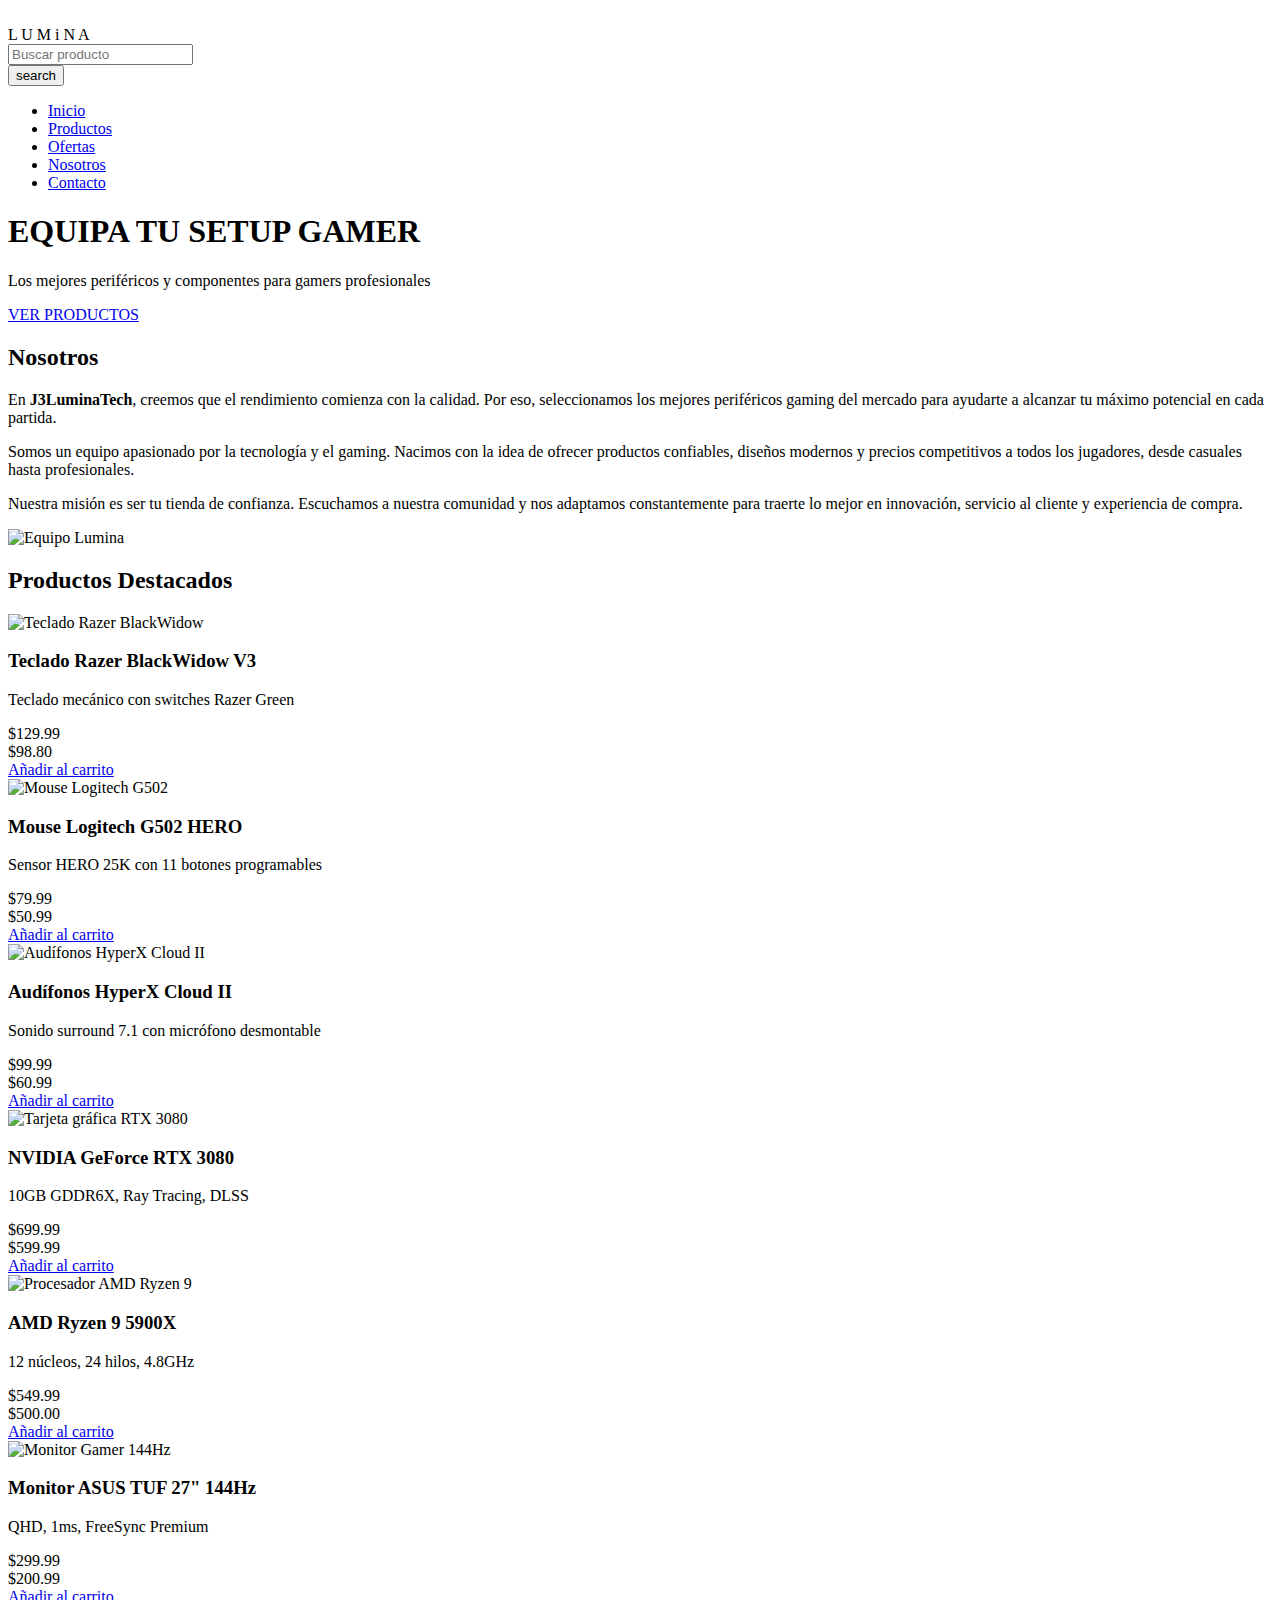
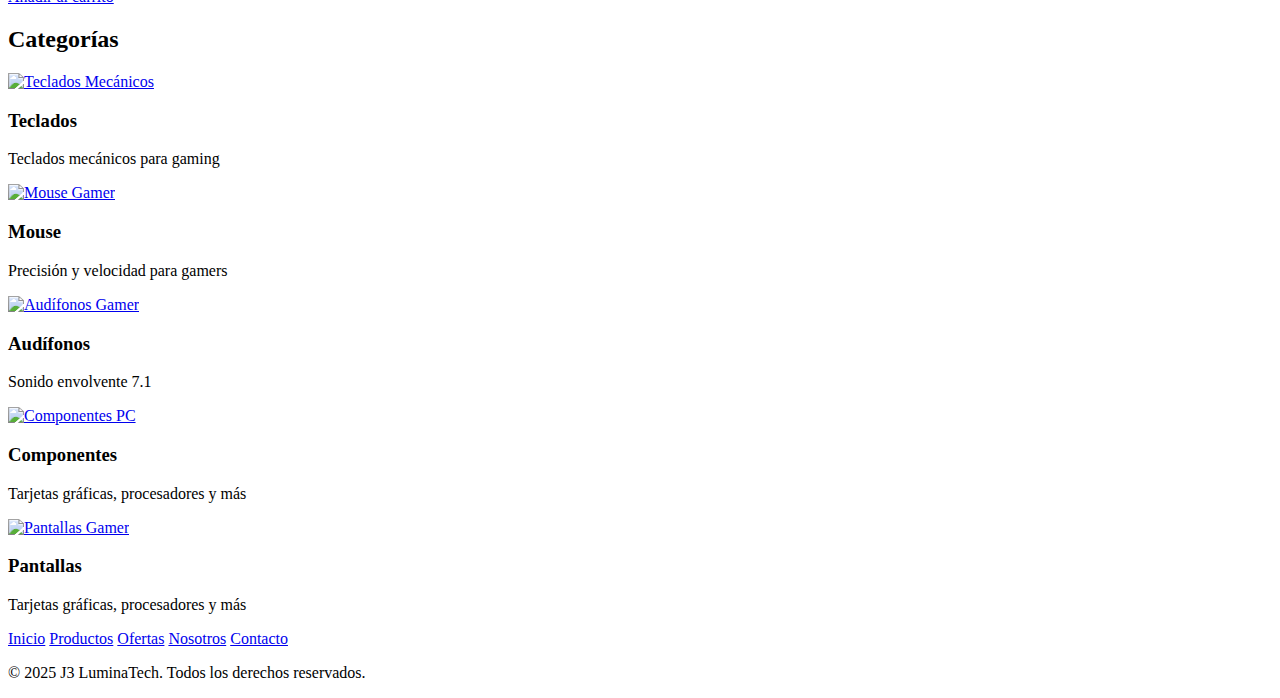
==== index.html @ 2015595e "Add files via upload" ====
<!DOCTYPE html>
<html lang="es">
<head>
    <meta charset="UTF-8">
    <meta name="viewport" content="width=device-width, initial-scale=1.0">
    <link rel="stylesheet" href="/CSS/style.css">
    <link rel="shortcut icon" href="/img/LogoJ3.png" type="image/x-icon">
    <link href="https://fonts.googleapis.com/icon?family=Material+Icons" rel="stylesheet">
    <title>Lumina - Periféricos y Componentes Gaming</title>

</head>
<body>
    <header>
      <!-- Logo dado -->
        <img src="/img/J3DADO.png" alt="">
        <div class="lumina">L U M i N A</div>

        <!-- Inicio barra de busqueda -->
        <div class="barra-busqueda">
          <input type="text" placeholder="Buscar producto">
          <div class="acciones">
              <button><span class="material-icon">search</span></button>
          </div>
      </div>
      <!-- Fin barra de busqueda -->

      <!-- Inicio Lista enlaces -->
        <nav>
            <ul>
                <li><a href="#inicio">Inicio</a></li>
                <li><a href="#productos">Productos</a></li>
                <li><a href="#ofertas">Ofertas</a></li>
                <li><a href="#nosotros">Nosotros</a></li>
                <li><a href="#">Contacto</a></li>
            </ul>
        </nav>
    </header>
    <!-- Fin Lista enlaces -->

    <main>
        <!-- Incio seccion inicio -->
    <section class="inicio-productos" id="inicio">
        <h1>EQUIPA TU SETUP GAMER</h1>
        <p>Los mejores periféricos y componentes para gamers profesionales</p>
        <a href="#productos" class="btn">VER PRODUCTOS</a>
    </section>
    <!-- Fin seccion inicio -->
     <!-- Inicio nosotros -->
     <section class="nosotros-container" id="nosotros">
        <div class="nosotros-text">
            <span class="nosotros-h2"><h2>Nosotros</h2></span>
          <p>En <strong>J3LuminaTech</strong>, creemos que el rendimiento comienza con la calidad. Por eso, seleccionamos los mejores periféricos gaming del mercado para ayudarte a alcanzar tu máximo potencial en cada partida.</p>
          <p>Somos un equipo apasionado por la tecnología y el gaming. Nacimos con la idea de ofrecer productos confiables, diseños modernos y precios competitivos a todos los jugadores, desde casuales hasta profesionales.</p>
          <p>Nuestra misión es ser tu tienda de confianza. Escuchamos a nuestra comunidad y nos adaptamos constantemente para traerte lo mejor en innovación, servicio al cliente y experiencia de compra.</p>
        </div>
        <div class="nosotros-img">
          <img src="/img/nosotrosj3tech.png" alt="Equipo Lumina" />
        </div>
      </section>
      <!-- Fin nosotros -->
    <!-- Inicio sección ofertas -->
   <section class="ofertas" id="ofertas">
        <h2>Productos Destacados</h2>
        <div class="oferta-producto">
            <div class="product-card">
                <img src="/img/Teclado Razer BlackWidow V3.png" alt="Teclado Razer BlackWidow">
                <div class="product-info">
                    <h3>Teclado Razer BlackWidow V3</h3>
                    <p>Teclado mecánico con switches Razer Green</p>
                    <div class="price-antiguo">$129.99</div>
                    <div class="price-oferta">$98.80</div> 
                    <a href="#" class="btn">Añadir al carrito</a>
                </div>
            </div>
            
            <div class="product-card">
                <img src="/img/Mouse Logitech G502 HERO.png" alt="Mouse Logitech G502">
                <div class="product-info">
                    <h3>Mouse Logitech G502 HERO</h3>
                    <p>Sensor HERO 25K con 11 botones programables</p>
                    <div class="price-antiguo">$79.99</div>
                    <div class="price-oferta">$50.99</div>
                    <a href="#" class="btn">Añadir al carrito</a>
                </div>
            </div>
            
            <div class="product-card">
                <img src="/img/hyperxaudifonos.png" alt="Audífonos HyperX Cloud II">
                <div class="product-info">
                    <h3>Audífonos HyperX Cloud II</h3>
                    <p>Sonido surround 7.1 con micrófono desmontable</p>
                    <div class="price-antiguo">$99.99</div>
                    <div class="price-oferta">$60.99</div>
                    <a href="#" class="btn">Añadir al carrito</a>
                </div>
            </div>
            
            <div class="product-card">
                <img src="/img/NVIDIA GeForce RTX 3080.png" alt="Tarjeta gráfica RTX 3080">
                <div class="product-info">
                    <h3>NVIDIA GeForce RTX 3080</h3>
                    <p>10GB GDDR6X, Ray Tracing, DLSS</p>
                    <div class="price-antiguo">$699.99</div>
                    <div class="price-oferta">$599.99</div>
                    <a href="#" class="btn">Añadir al carrito</a>
                </div>
            </div>
            
            <div class="product-card">
                <img src="/img/procesadorryzen.png" alt="Procesador AMD Ryzen 9">
                <div class="product-info">
                    <h3>AMD Ryzen 9 5900X</h3>
                    <p>12 núcleos, 24 hilos, 4.8GHz</p>
                    <div class="price-antiguo">$549.99</div>
                    <div class="price-oferta">$500.00</div>
                    <a href="#" class="btn">Añadir al carrito</a>
                </div>
            </div>
            
            <div class="product-card">
                <img src="/img/Monitorasus.png" alt="Monitor Gamer 144Hz">
                <div class="product-info">
                    <h3>Monitor ASUS TUF 27" 144Hz</h3>
                    <p>QHD, 1ms, FreeSync Premium</p>
                    <div class="price-antiguo">$299.99</div>
                    <div class="price-oferta">$200.99</div>
                    <a href="#" class="btn">Añadir al carrito</a>
                </div>
            </div>
        </div>
    </section>
    <!-- Fin sección ofertas -->
     <!-- Inicio categoria -->
    <section class="categories" id="productos">
        <h2>Categorías</h2>
        <div class="category-grid">
            <div class="category-card">
                <a href="/indexteclados.html"><img src="/img/tecladoj3.png" alt="Teclados Mecánicos"></a>
                <div class="category-info">
                    <h3>Teclados</h3>
                    <p>Teclados mecánicos para gaming</p>
                </div>
            </div>
            
            <div class="category-card">
                <a href="indexmouses.html"><img src="/img/mousej3.png" alt="Mouse Gamer"></a>
                <div class="category-info">
                    <h3>Mouse</h3>
                    <p>Precisión y velocidad para gamers</p>
                </div>
            </div>
            
            <div class="category-card">
                <a href="indexaudifonos.html"><img src="/img/audifonosj3.png" alt="Audífonos Gamer"></a>
                <div class="category-info">
                    <h3>Audífonos</h3>
                    <p>Sonido envolvente 7.1</p>
                </div>
            </div>
            
            <div class="category-card">
                <a href="indexcomponentes.html"><img src="/img/componentesj3.png" alt="Componentes PC"></a>
                <div class="category-info">
                    <h3>Componentes</h3>
                    <p>Tarjetas gráficas, procesadores y más</p>
                </div>
            </div>

            <div class="category-card">
                <a href="indexpantallas.html"><img src="/img/pantallaj3.png" alt="Pantallas Gamer"></a>
                <div class="category-info">
                    <h3>Pantallas</h3>
                    <p>Tarjetas gráficas, procesadores y más</p>
                </div>
        </div>
    </section>
    <!-- Fin categoria -->
    </main>

    <!DOCTYPE html>
<html lang="es">
<head>
  <meta charset="UTF-8" />
  <meta name="viewport" content="width=device-width, initial-scale=1.0"/>
  <title>Nosotros - Lumina</title>
  <link rel="stylesheet" href="style.css" />

<footer>
    <div class="footer-links">
        <a href="#inicio">Inicio</a>
        <a href="#productos">Productos</a>
        <a href="#ofertas">Ofertas</a>
        <a href="#nosotros">Nosotros</a>
        <a href="#">Contacto</a>
    </div>

    <p>&copy; 2025 J3 LuminaTech. Todos los derechos reservados.</p>
</footer>
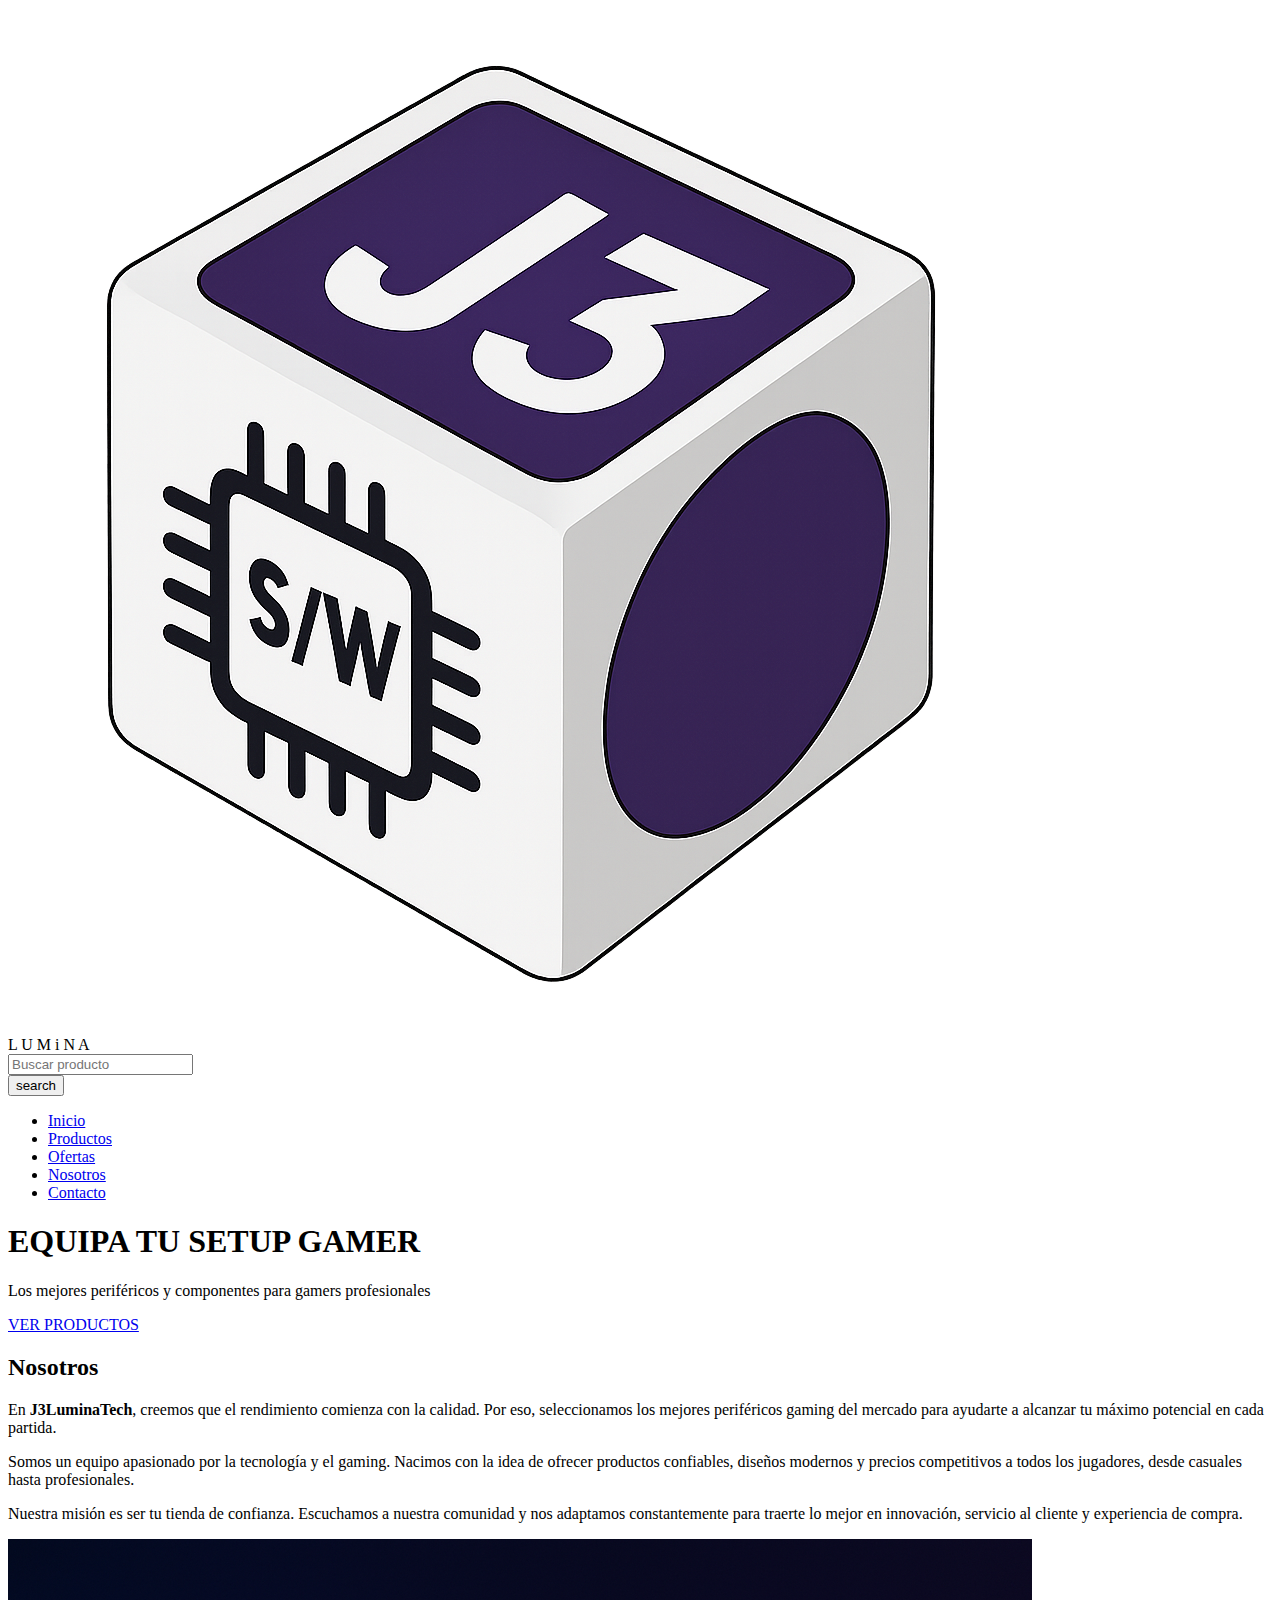
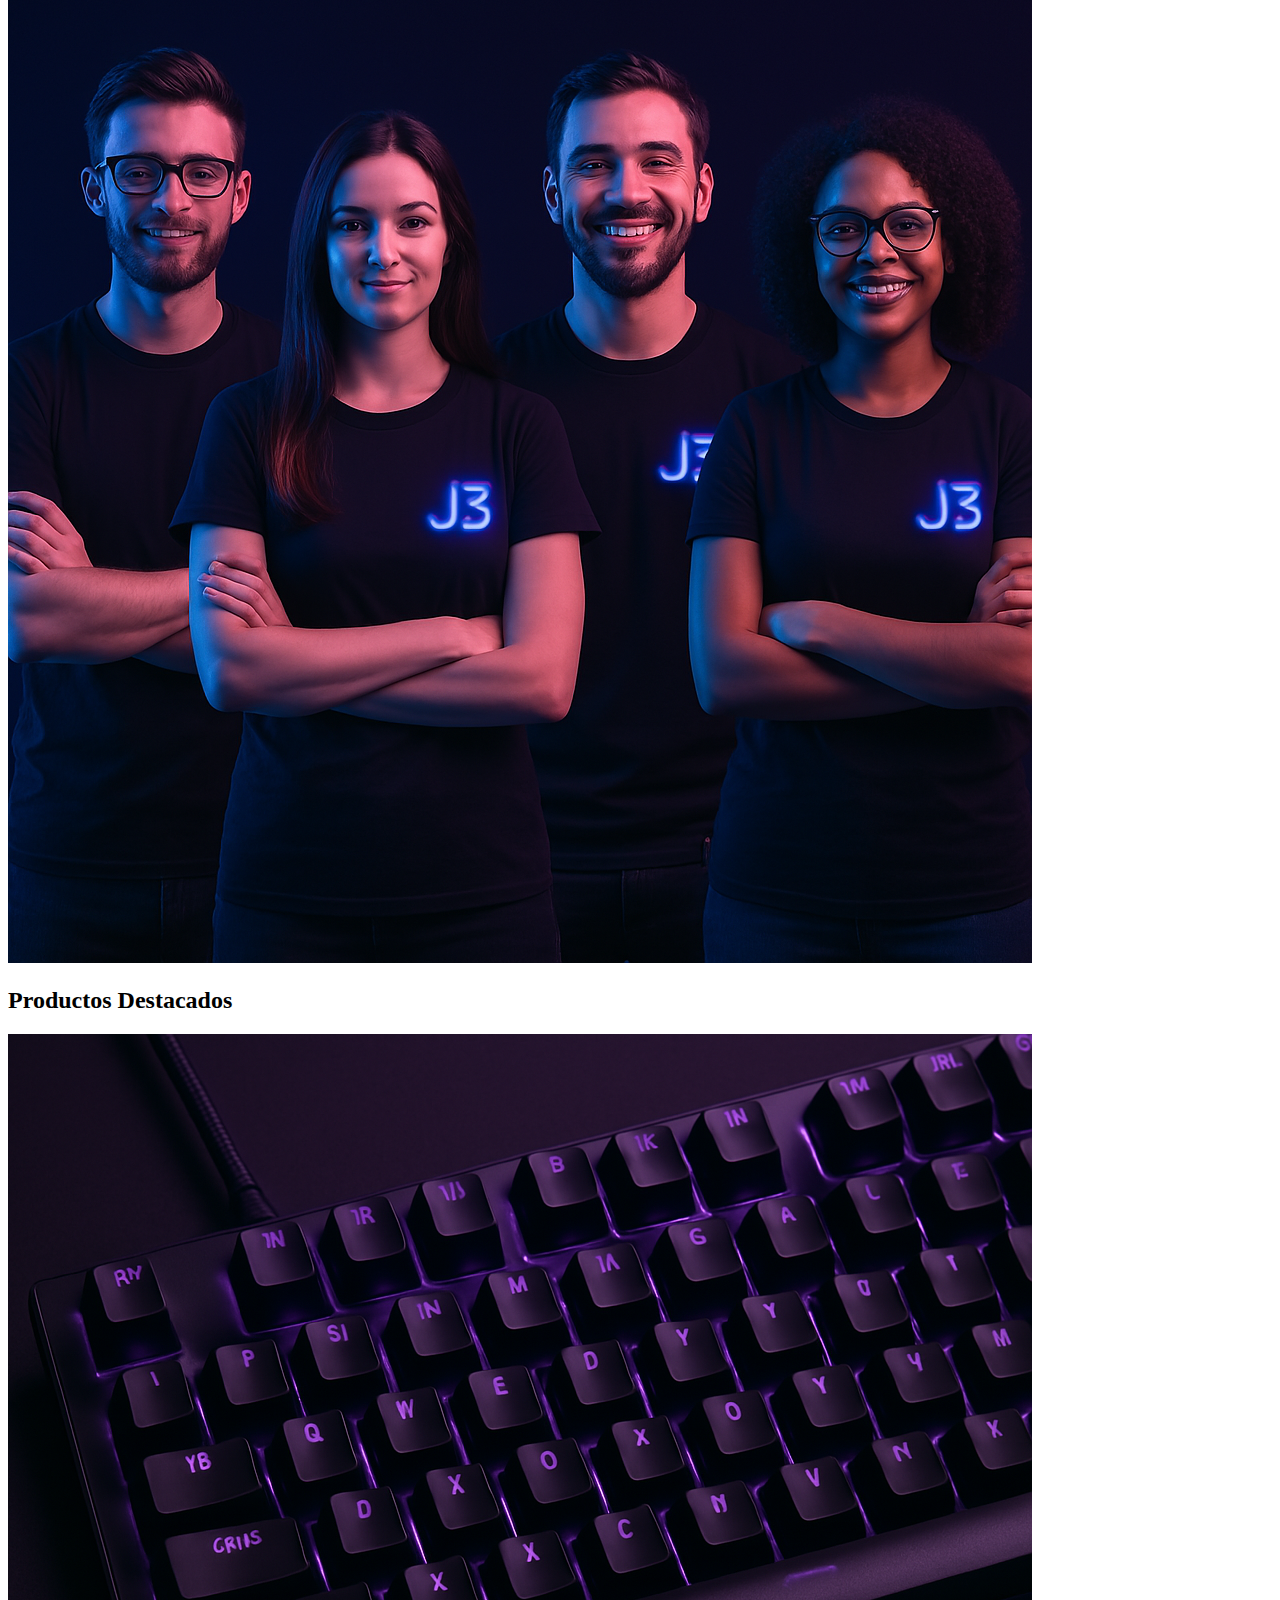
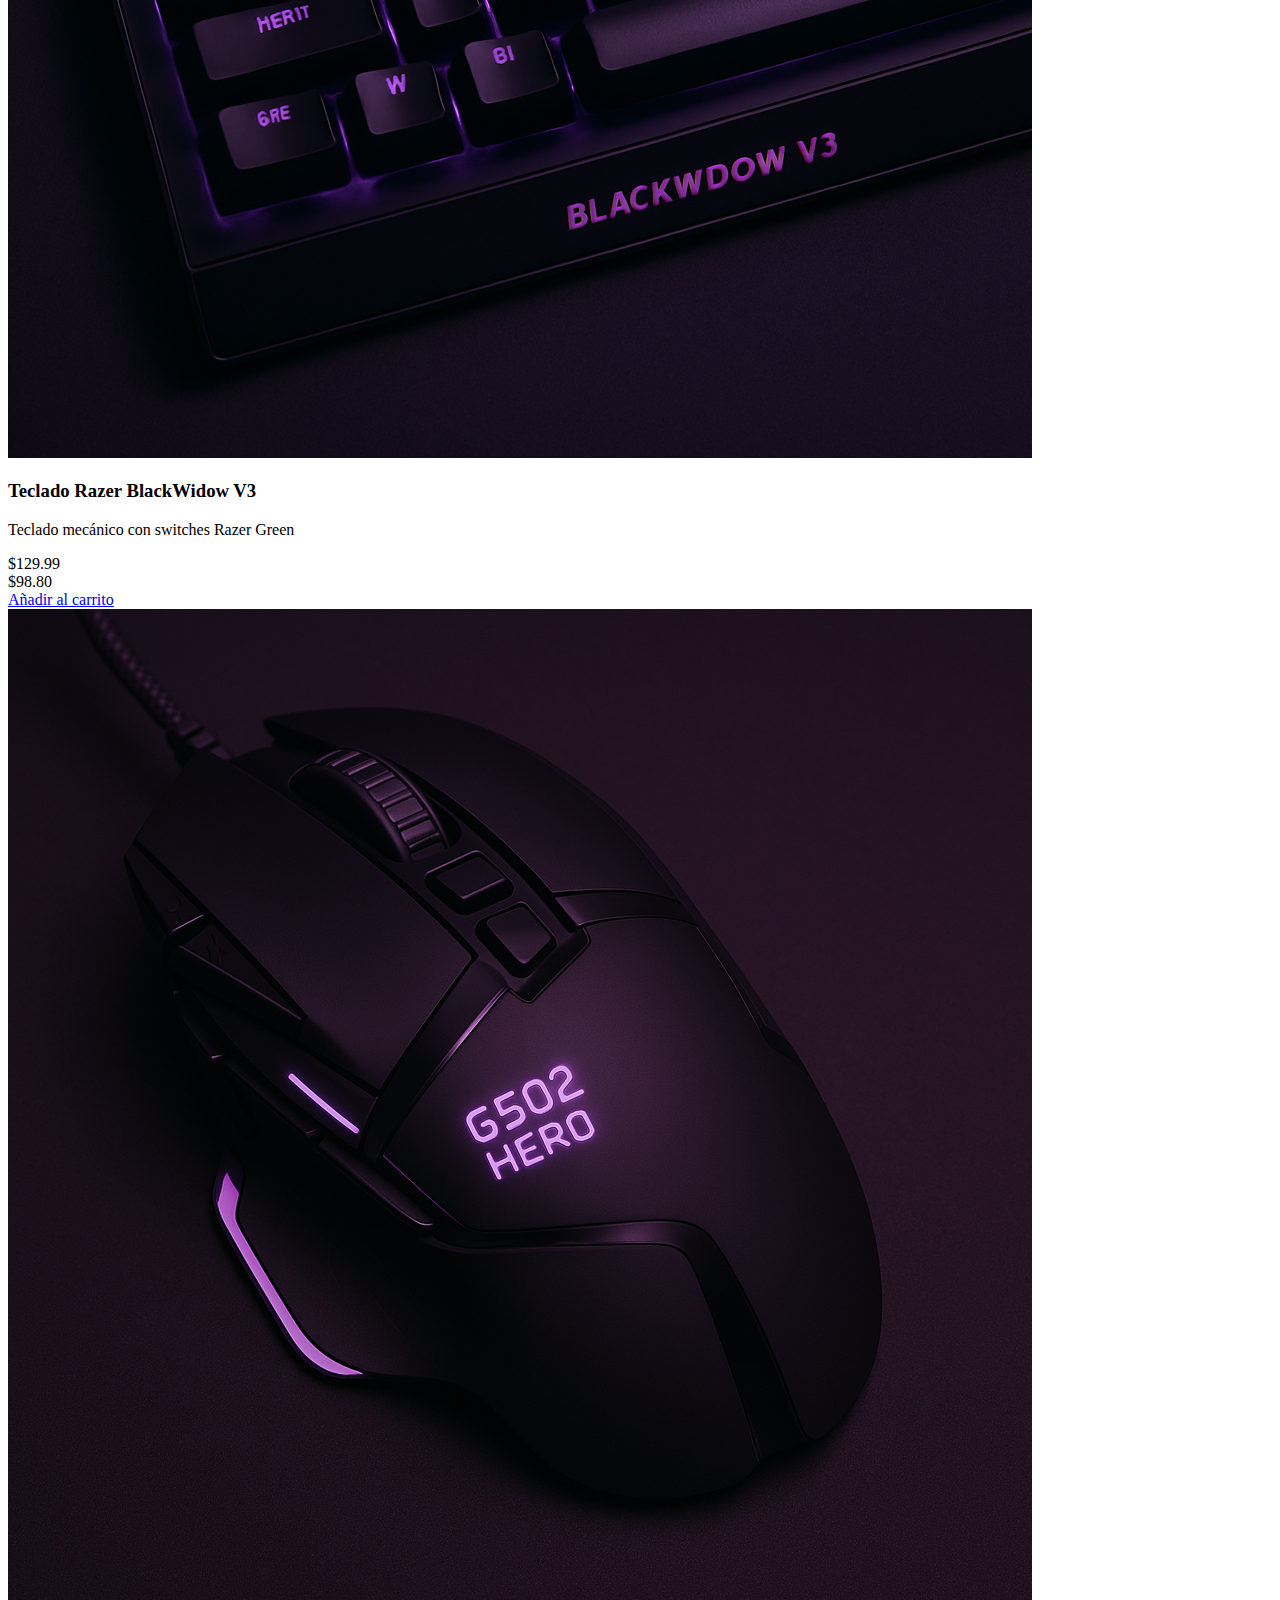
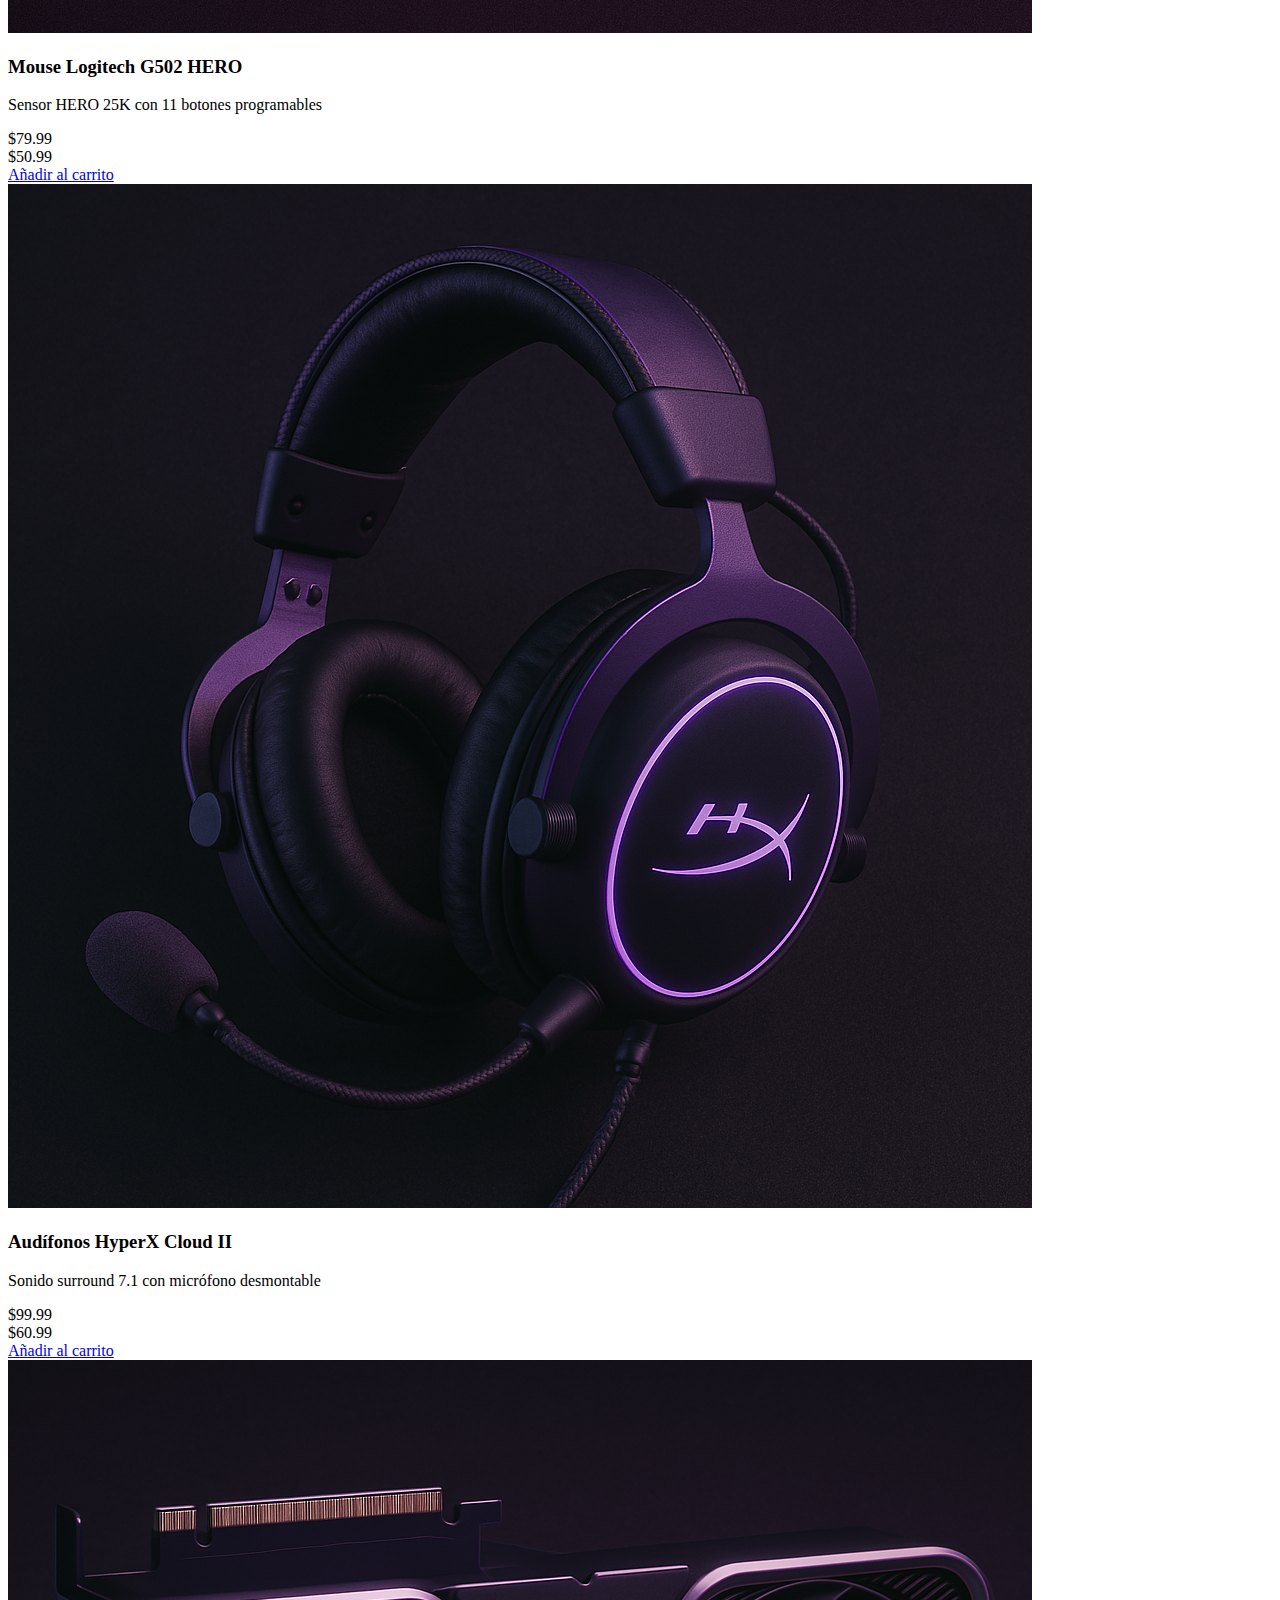
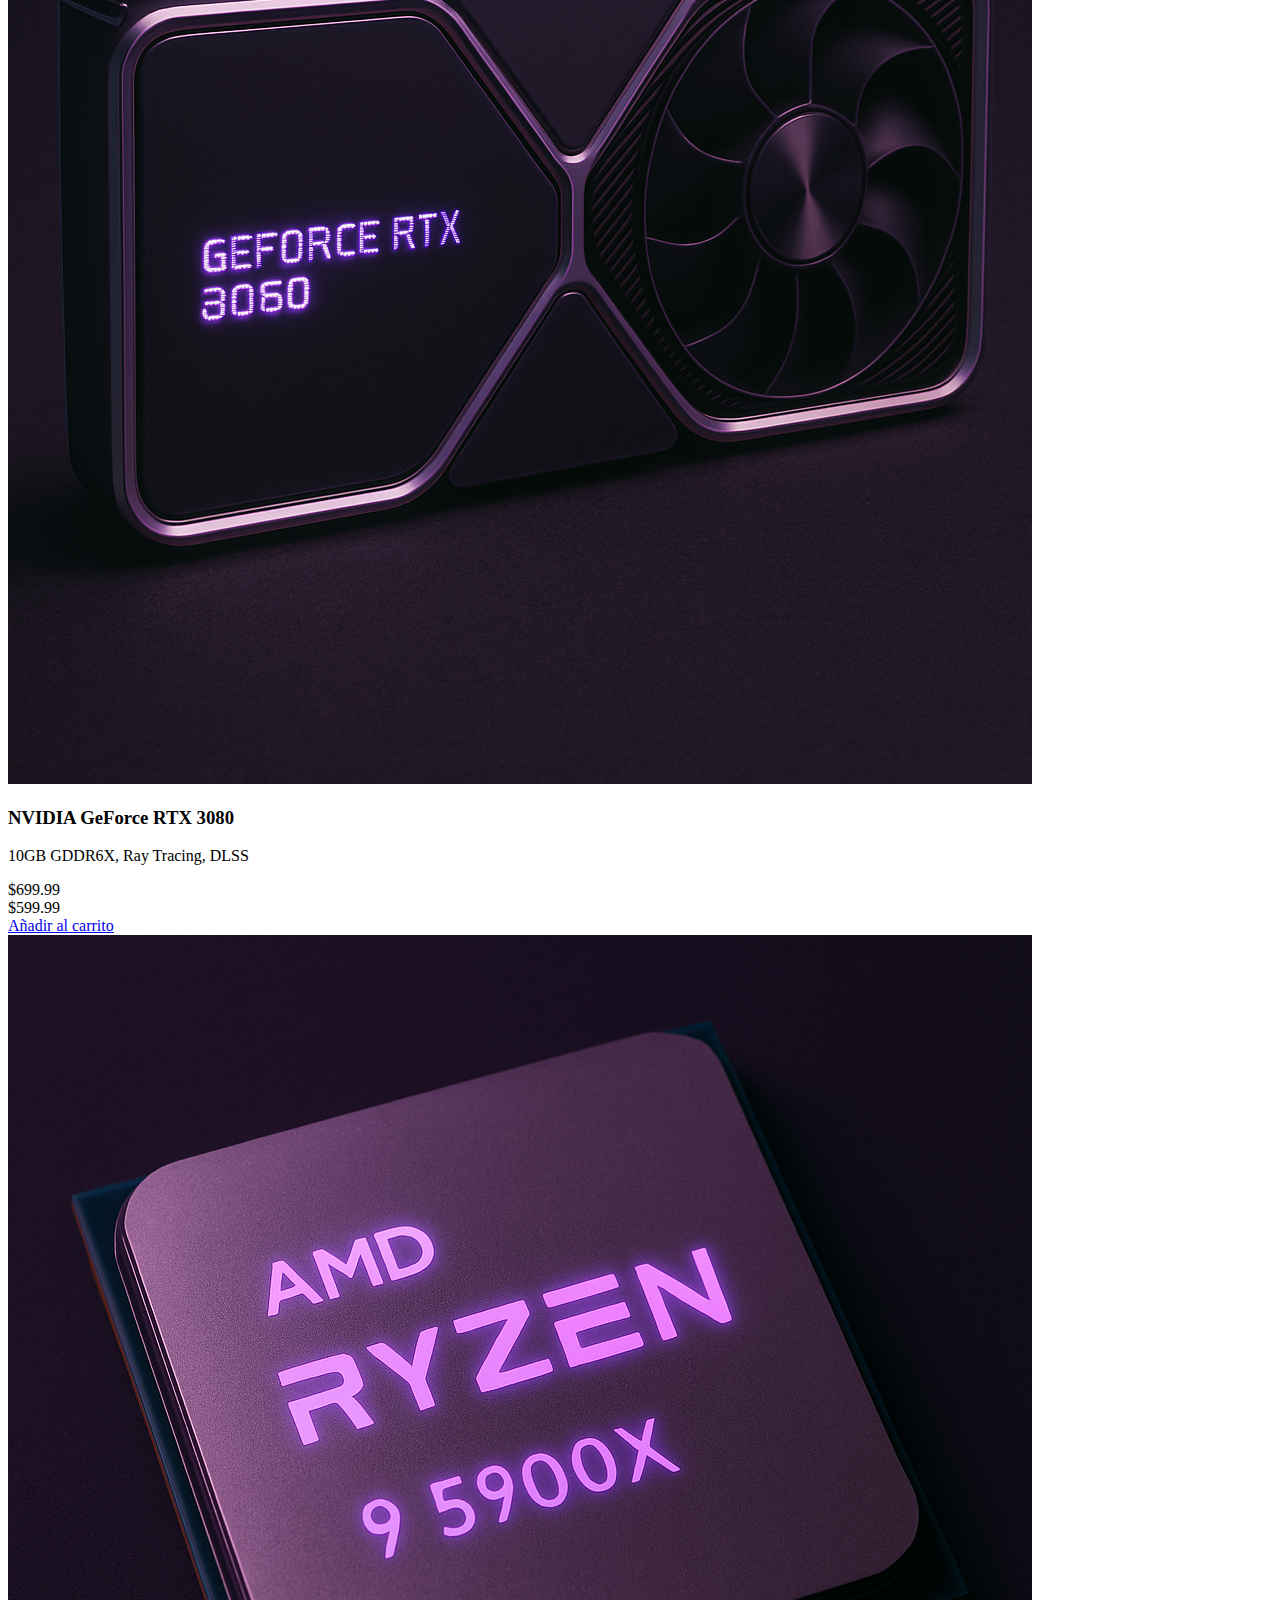
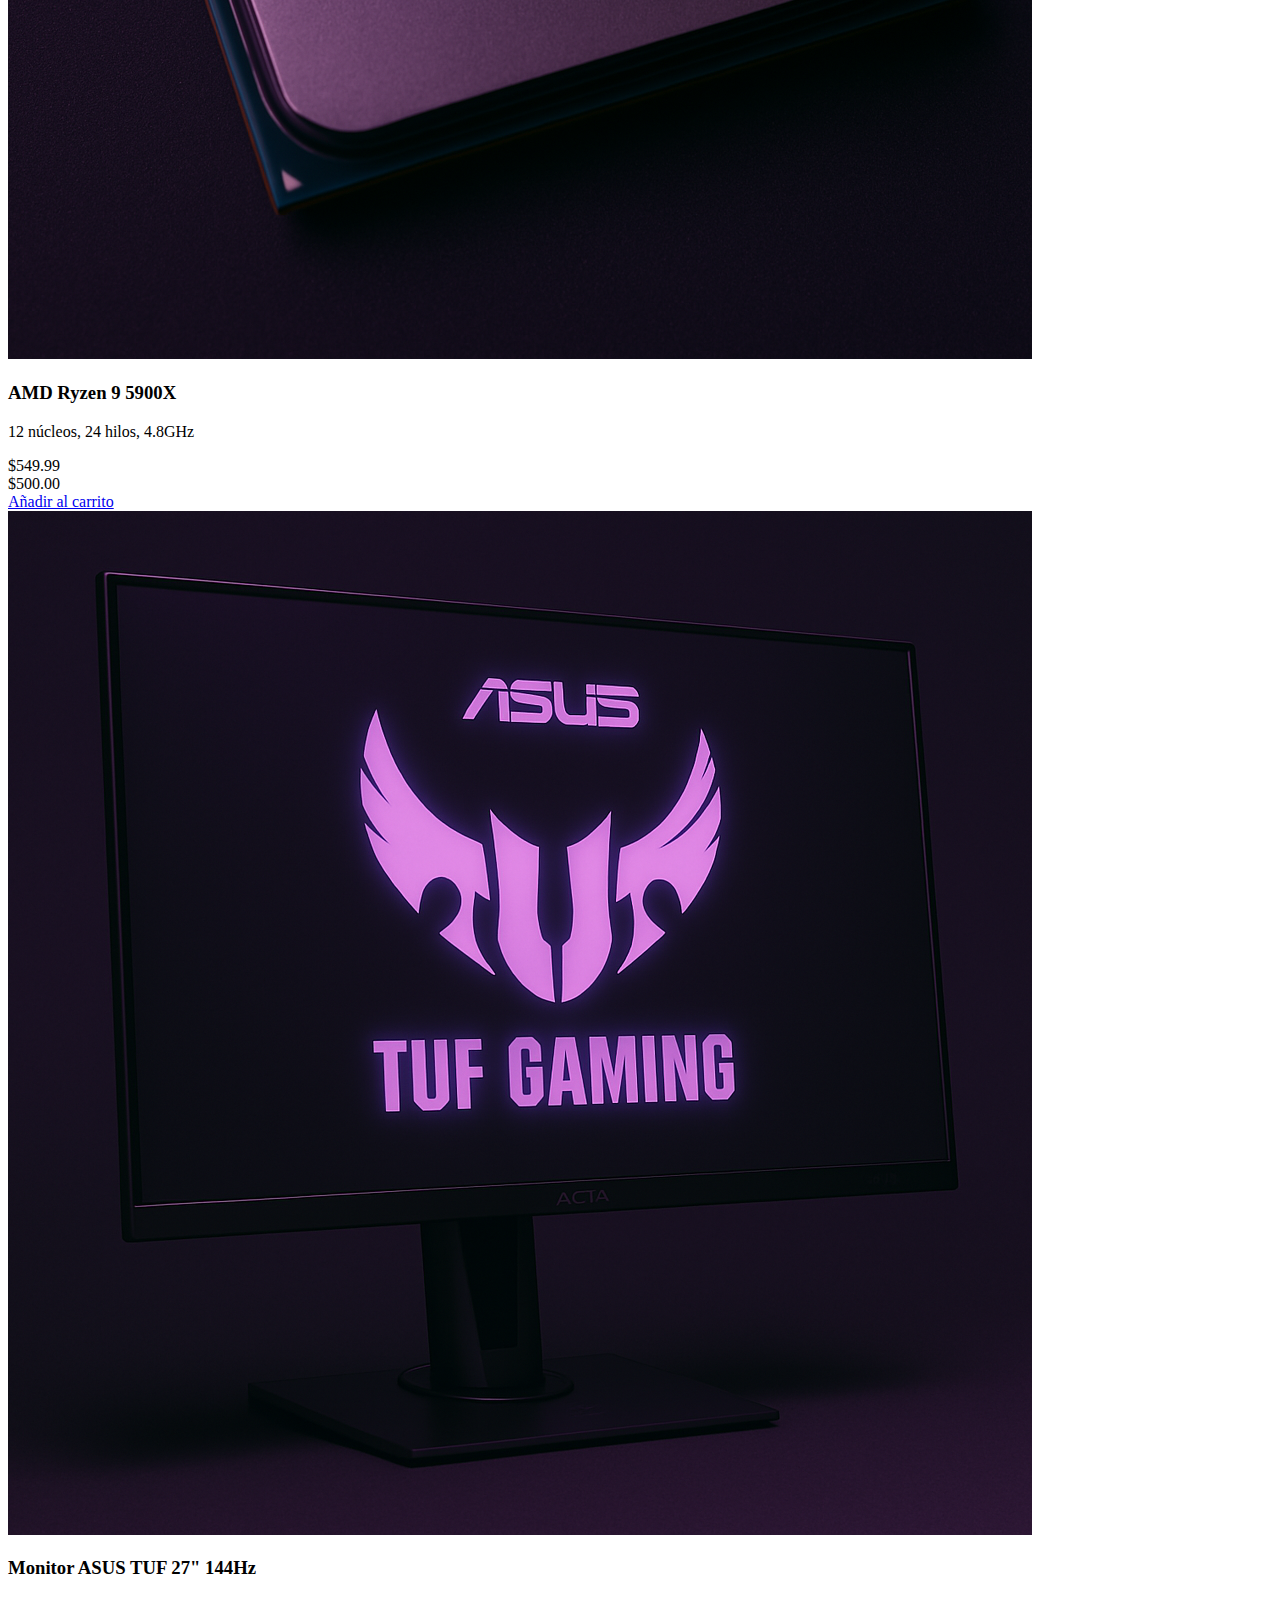
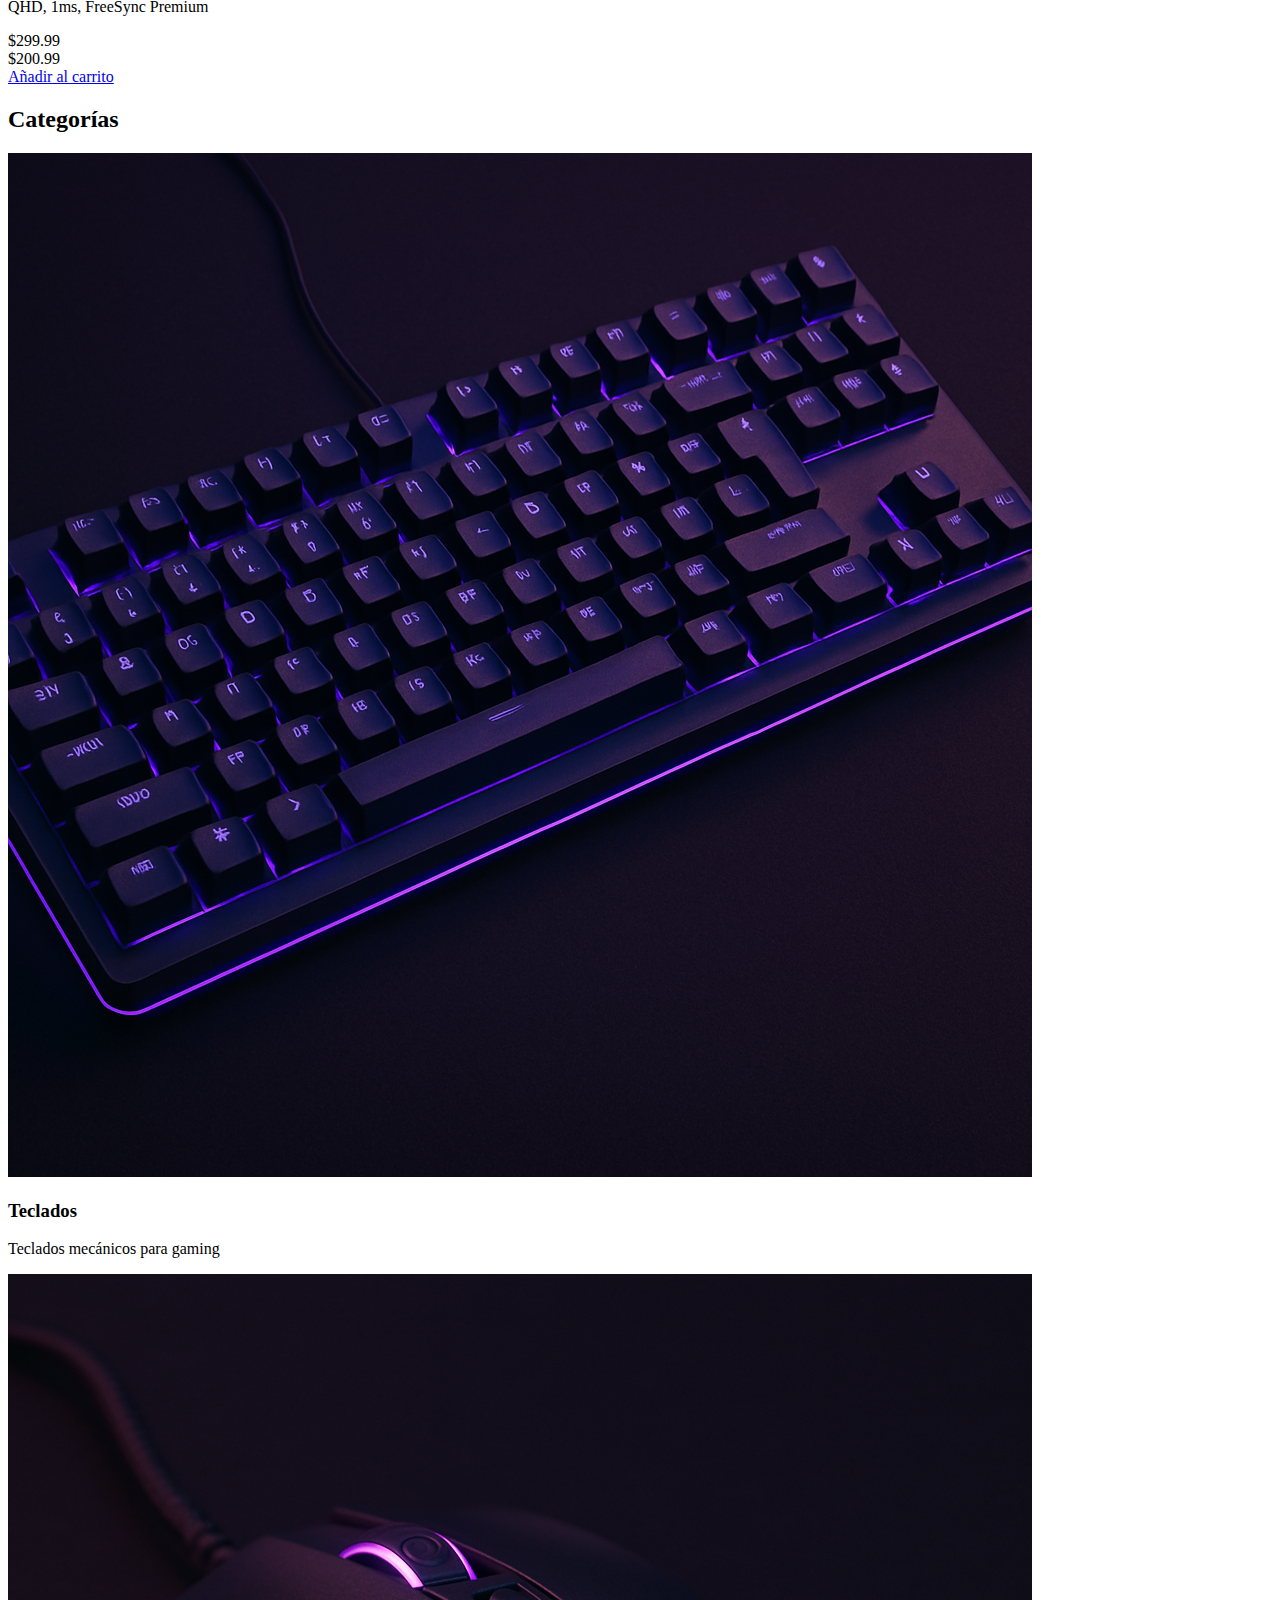
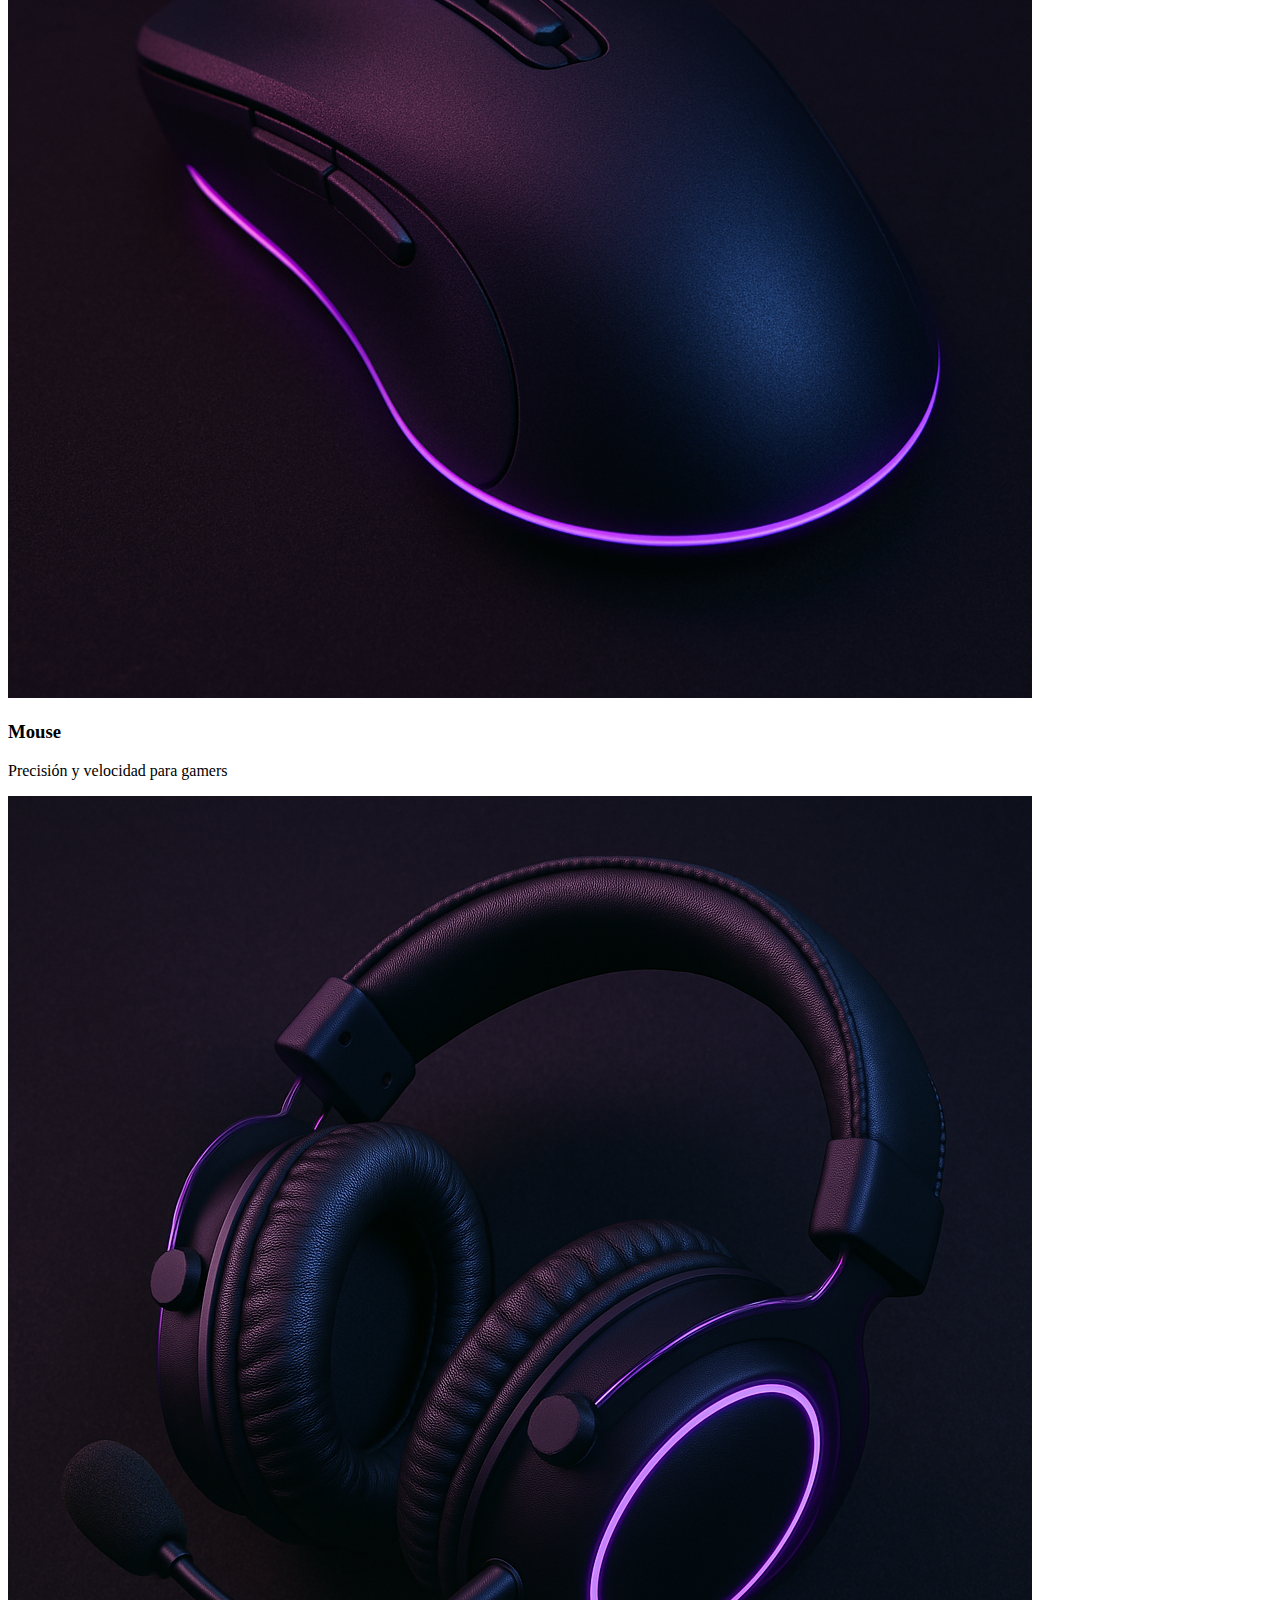
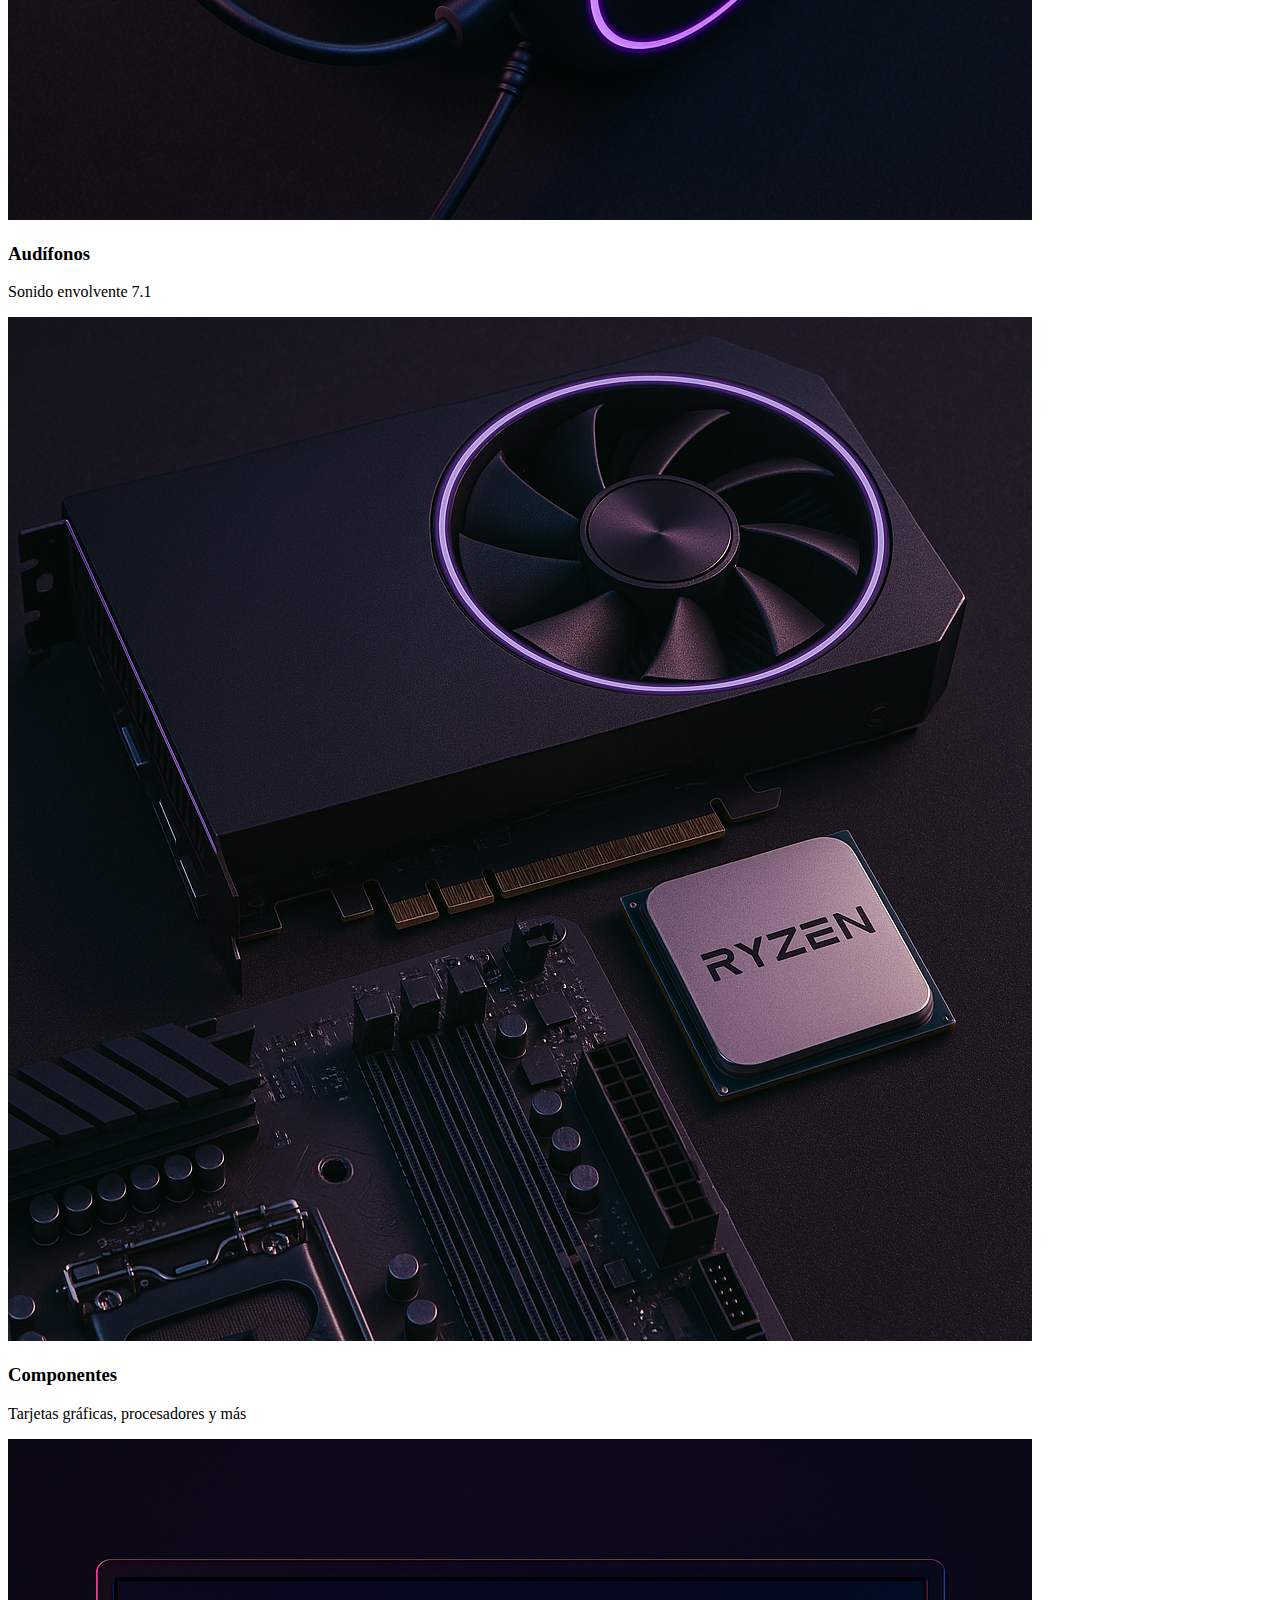
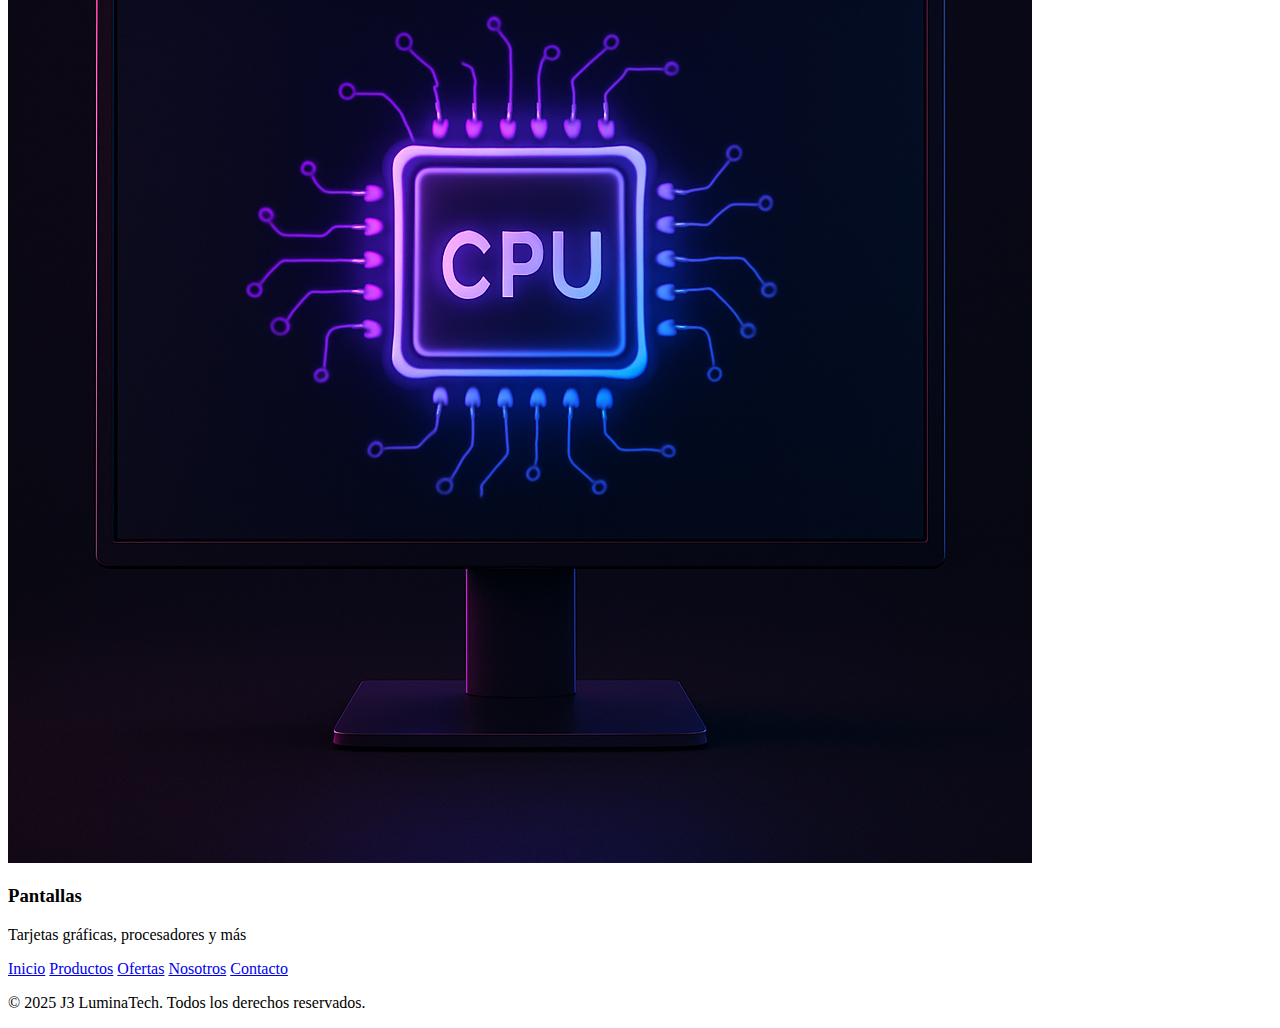
==== commit 3240a241: "index.html" ====
--- a/index.html
+++ b/index.html
@@ -3,7 +3,7 @@
 <head>
     <meta charset="UTF-8">
     <meta name="viewport" content="width=device-width, initial-scale=1.0">
-    <link rel="stylesheet" href="/CSS/style.css">
+    <link rel="stylesheet" href="/LuminaTech/CSS/style.css">
     <link rel="shortcut icon" href="/img/LogoJ3.png" type="image/x-icon">
     <link href="https://fonts.googleapis.com/icon?family=Material+Icons" rel="stylesheet">
     <title>Lumina - Periféricos y Componentes Gaming</title>
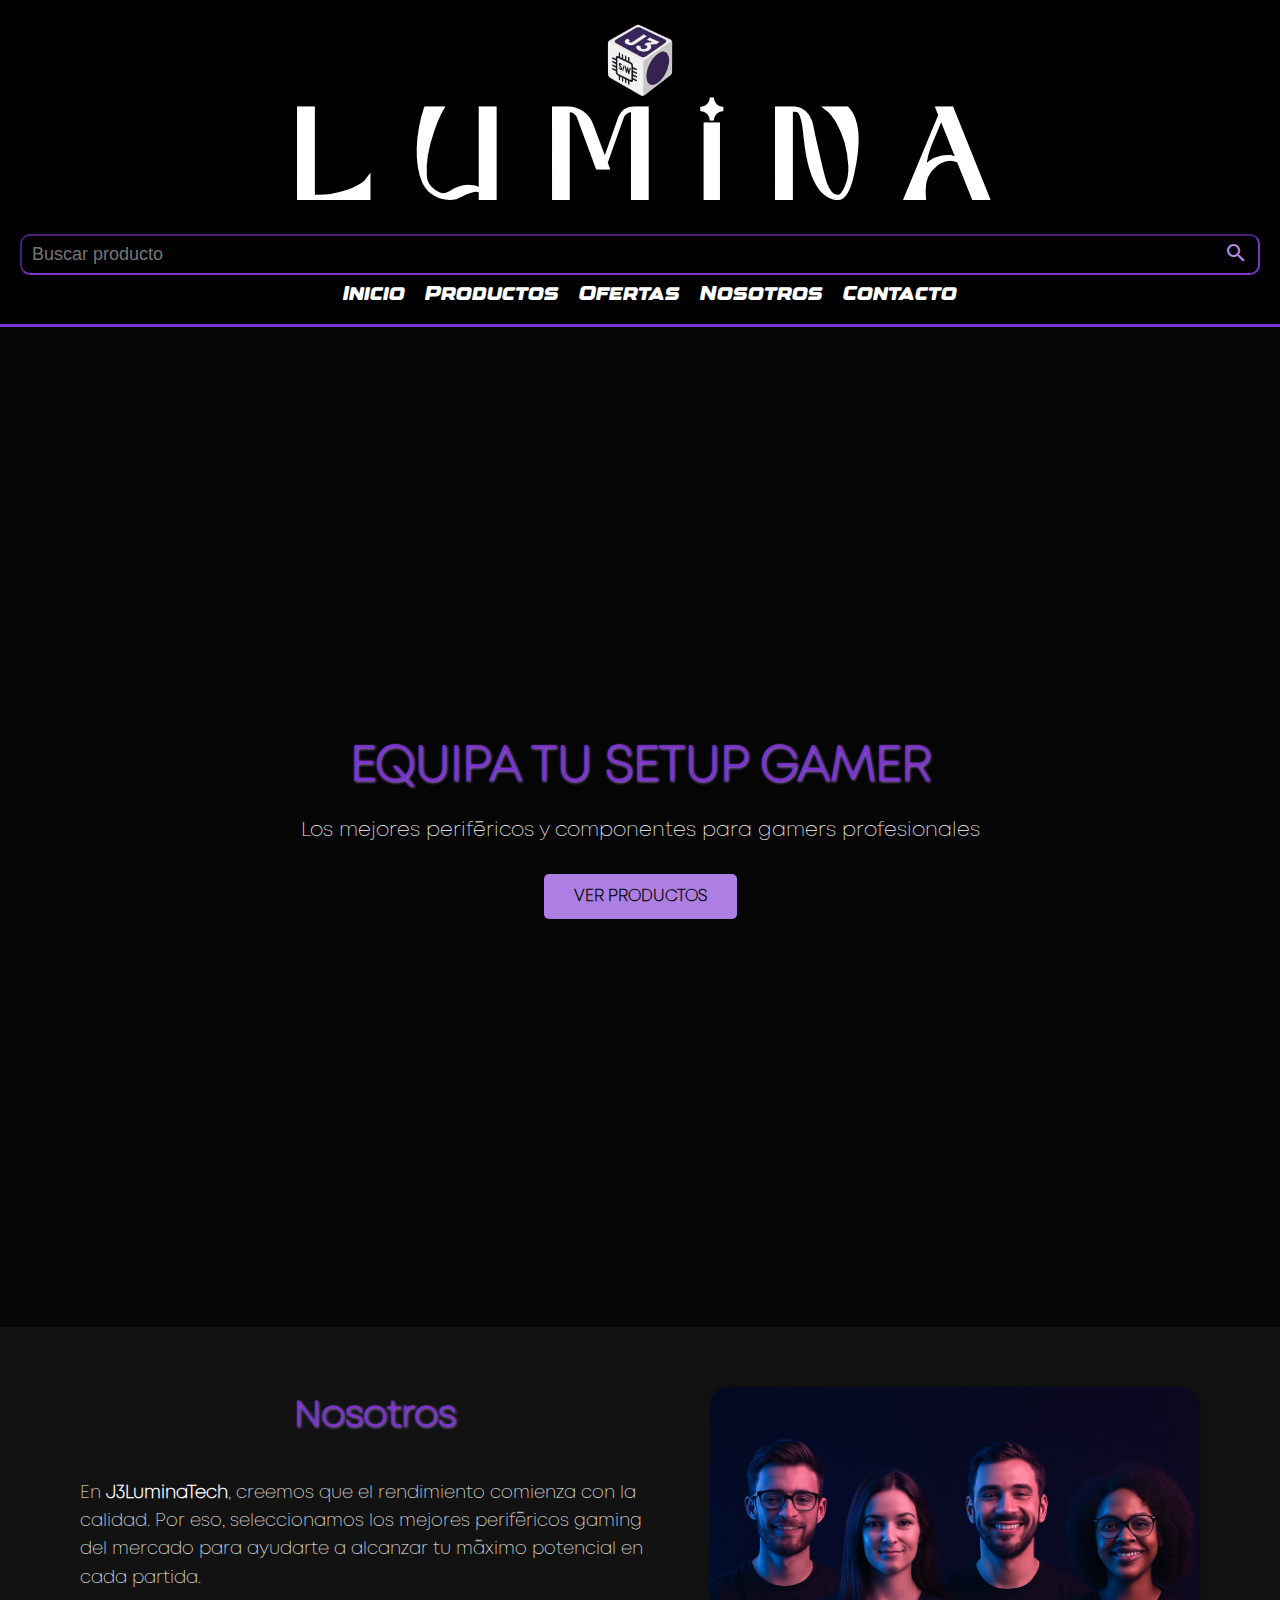
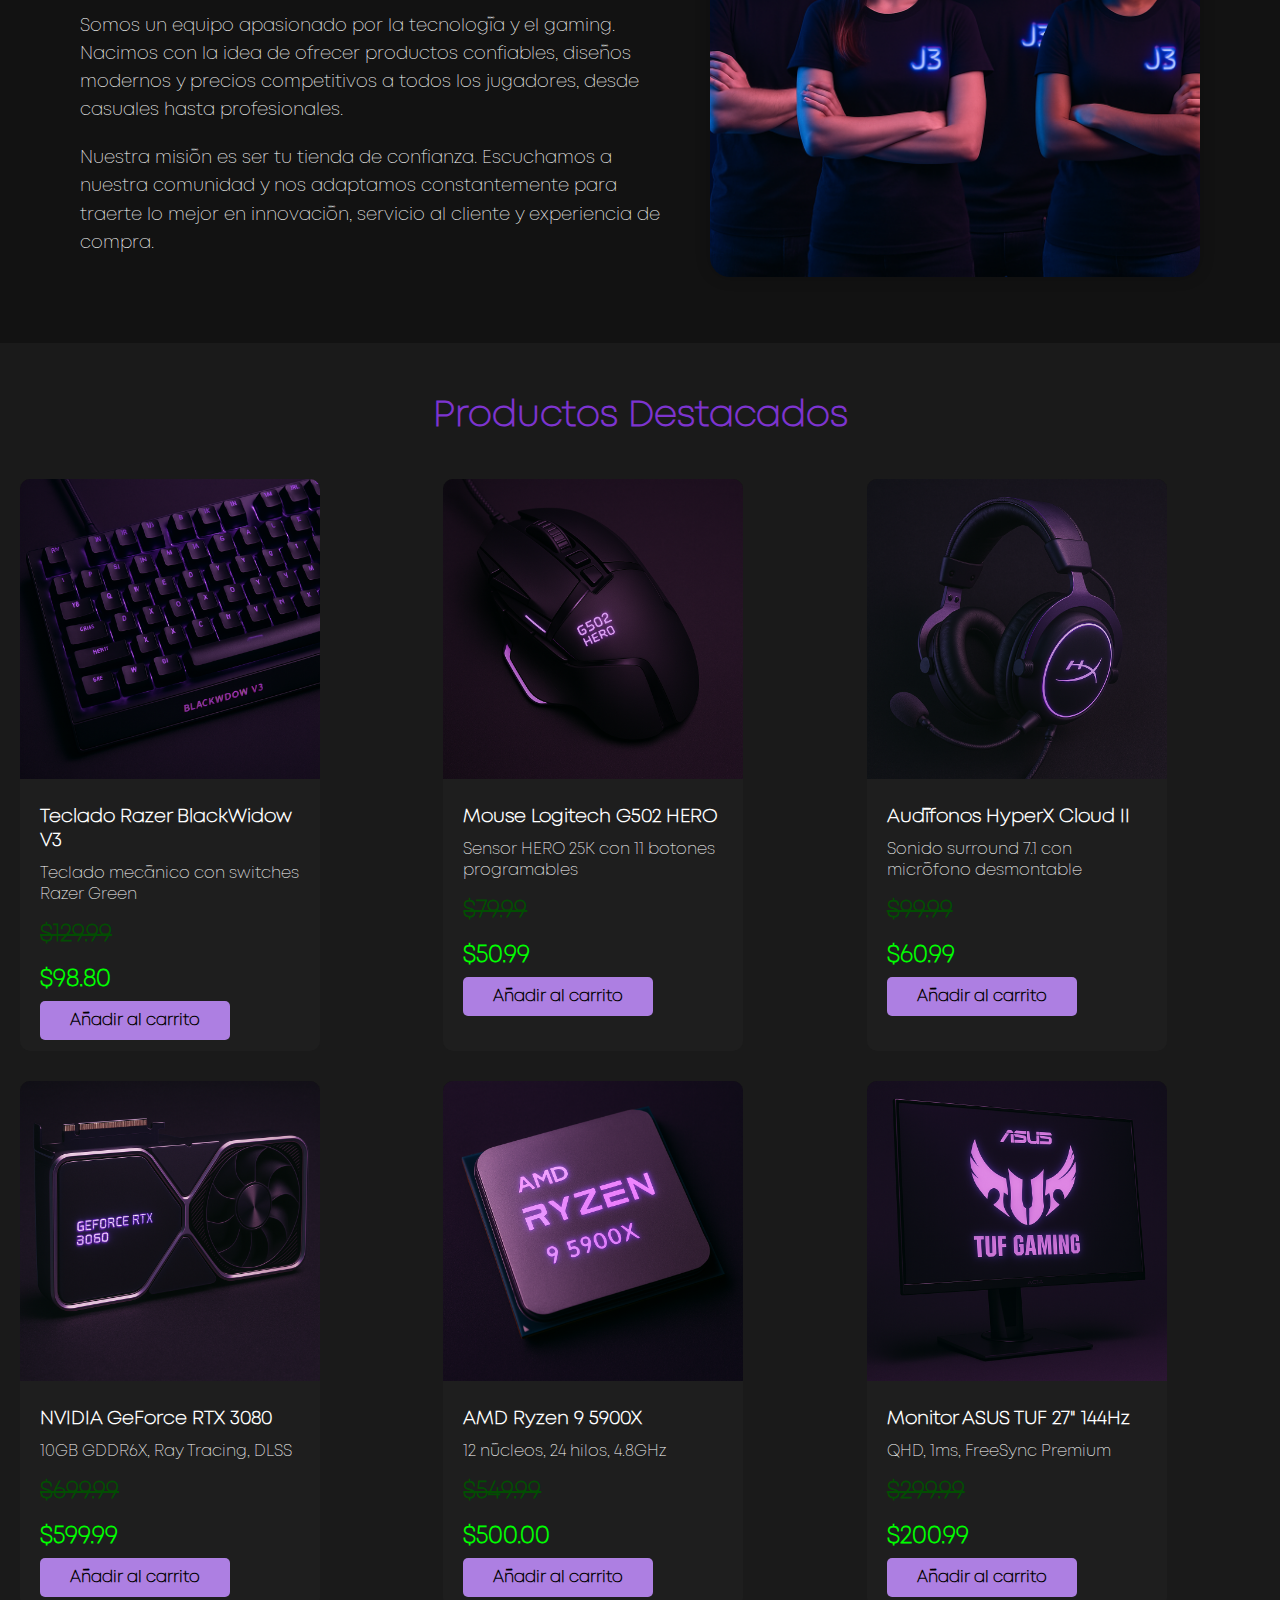
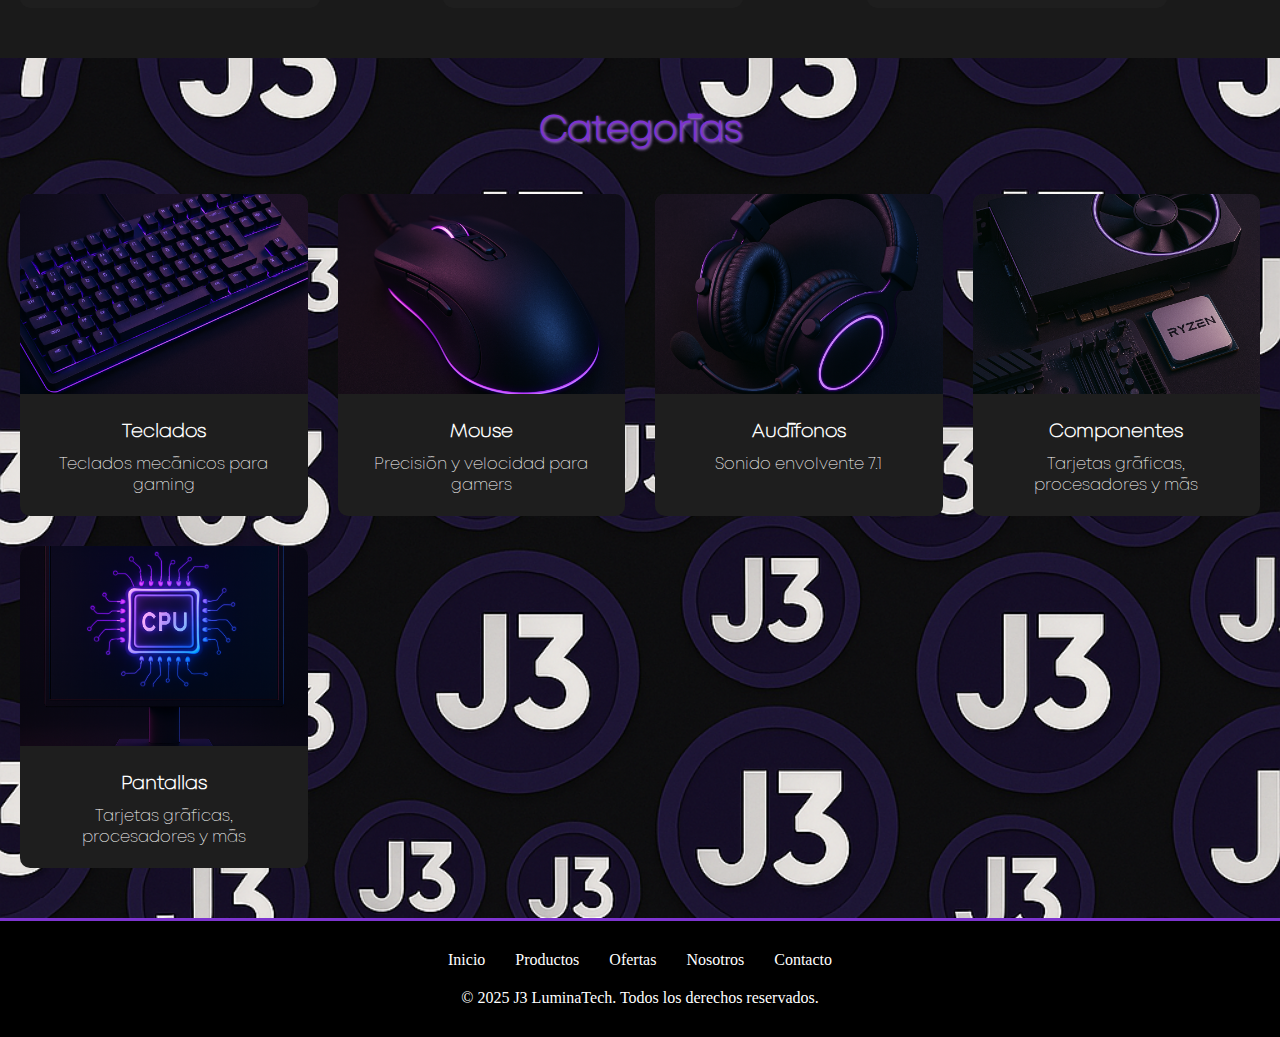
==== commit 9e258bd9: "index.html" ====
--- a/index.html
+++ b/index.html
@@ -3,7 +3,7 @@
 <head>
     <meta charset="UTF-8">
     <meta name="viewport" content="width=device-width, initial-scale=1.0">
-    <link rel="stylesheet" href="/LuminaTech/CSS/style.css">
+    <link rel="stylesheet" href="style.css">
     <link rel="shortcut icon" href="/img/LogoJ3.png" type="image/x-icon">
     <link href="https://fonts.googleapis.com/icon?family=Material+Icons" rel="stylesheet">
     <title>Lumina - Periféricos y Componentes Gaming</title>
--- a/style.css
+++ b/style.css
@@ -0,0 +1,480 @@
+
+* {
+    margin: 0;
+    padding: 0;
+    box-sizing: border-box;
+}
+
+html{
+    min-height: 100vh;
+    scroll-behavior: smooth;
+}
+
+body {
+    background-color: #121212;
+    color: #ffffff;
+}
+
+header {
+    font-family: 'designer';
+    background-color: #000;
+    padding: 20px;
+    display: flex;
+    justify-content: space-between;
+    align-items: center;
+    border-bottom: 3px solid #7d34cf;
+}
+
+main{
+    font-family: 'mont';
+}
+
+:root{
+    --primary: #7d34cf;
+    --text: #aaaaaa;
+    --primary-light: #ad7fe2;
+    --primary-dark: #4e2083;
+}
+
+/* Fuentes */
+@font-face {
+    font-family: mont;
+    src: url(/Fonts/Mont-ExtraLightDEMO.otf);
+}
+@font-face {
+    font-family: amoria;
+    src: url(/Fonts/AMORIA.otf);
+}
+
+@font-face {
+    font-family: designer;
+    src: url(/Fonts/Designer.otf);
+    font-weight: 900;
+}
+/* Inicio barra busqueda */
+.material-icon{
+    font-family: 'Material Icons';
+    font-weight: normal;
+    font-style: normal;
+    font-size: 24px;
+    display: inline-block;
+    line-height: 1;
+    text-transform: none;
+    letter-spacing: normal;
+    word-wrap: normal;
+    white-space: nowrap;
+    direction: ltr;
+}
+
+.barra-busqueda{
+    width: 100%;
+    border: inset 2px var(--primary);
+    border-radius: 10px;
+    display: flex;
+    flex-direction: row;
+    align-items: center;
+    padding: 5px 10px;
+    margin-left: 30px;
+    margin-right: 30px;
+}
+
+.barra-busqueda:focus-within{
+    border: solid 1px var(--primary-light);
+    box-shadow: 0px 0px 25px var(--primary-light);
+}
+
+.barra-busqueda input{
+    color: var(--text);
+    background: none;
+    border:none;
+    outline: none;
+    font-size: 18px;
+    flex: auto;
+}
+
+.barra-busqueda input:hover{
+    width: 300px;
+}
+
+.barra-busqueda .acciones{
+    display: flex;
+    gap: 5px;
+}
+
+.barra-busqueda .acciones button{
+    border: none;
+    outline: none;
+    background: none;
+    cursor: pointer;
+    color: #b68ce5;
+}
+
+.barra-busqueda .acciones button:hover{
+    color: #c7ace6;
+
+}
+/* Fin barra busqueda */
+/* Inicio logo, y titulo Lumina */
+img{
+    height: 80px;
+}
+
+.lumina {
+    width: 100vw;
+    display: flex;
+    justify-content: center;
+    align-items: center;
+    text-align: center;
+    font-family: amoria;
+    font-size: 8vh;
+    font-weight: bold;
+    color: #fff;
+}
+
+.lumina:hover{
+    color: var(--primary);
+    transition: color ease-in 0.5s;
+}
+/* Fin logo, y titulo Lumina */
+
+/* Inicio links lists */
+nav ul {
+    display: flex;
+    align-items: center;
+    list-style: none;
+}
+
+nav ul li {
+    margin-left: 20px;
+}
+
+nav ul li a {
+    font-size: 20px;
+    text-decoration: none;
+    transition: color 0.5s ease-in-out;
+    position: relative;
+    text-decoration: none;
+    color: #fff; 
+    font-size: 20px;
+    text-decoration: none;
+    transition: color 0.5s ease-in-out;
+}
+
+
+
+nav a:hover {
+    color: var(--primary-light);
+    font-size: 24px;
+}
+
+nav a::after {
+    content: '';
+    position: absolute;
+    bottom: -2px;
+    left: 0;
+    width: 0;
+    height: 1px;
+    background-color: var(--primary-dark); 
+    transition: width 0.3s ease-in-out;
+}
+
+nav a:hover::after {
+    width: 100%;
+    transform: scale(1.1);
+}
+
+/* Fin links lists */
+
+/* Inicio entrada */
+.inicio-productos {
+    background-image: linear-gradient(rgba(0,0,0,0.7), rgba(0,0,0,0.7)), url('gaming-setup.jpg');
+    background-size: cover;
+    height: 1000px;
+    display: flex;
+    flex-direction: column;
+    justify-content: center;
+    align-items: center;
+    text-align: center;
+    padding: 0 20px;
+}
+
+.inicio-productos h1 {
+    text-shadow: 1px 1px 3px var(--primary-light);
+    font-size: 48px;
+    margin-bottom: 20px;
+    color: var(--primary);
+    transition: transform 0.3s ease-in-out;
+}
+
+.inicio-productos h1:hover{
+    transform: scale(1.1);
+    text-shadow: 0px 0px 25px var(--primary-light);
+}
+
+.inicio-productos p {
+    font-size: 20px;
+    margin-bottom: 30px;
+    color: #fff;
+}
+
+.btn {
+    background-color: var(--primary-light);
+    color: #000;
+    padding: 12px 30px;
+    border: none;
+    border-radius: 5px;
+    font-weight: bold;
+    text-decoration: none;
+    transition: background-color 0.3s;
+}
+
+.btn:hover {
+    background-color: var(--primary);
+    box-shadow: 0px 0px 25px var(--primary-light);;
+}
+/* Fin entrada */
+
+/* Inicio categorias */
+.categories {
+    background-image: url(/img/Fondo\ J3.png);
+    background-repeat: no-repeat;
+    background-size: cover;
+    padding: 50px 20px;
+    text-align: center;
+}
+
+.categories h2 {
+    text-shadow: 1px 1px 3px var(--primary-light);
+    font-size: 36px;
+    margin-bottom: 40px;
+    color: var(--primary);
+
+}
+
+.category-grid {
+    display: grid;
+    grid-template-columns: repeat(auto-fill, minmax(250px, 1fr));
+    gap: 30px;
+    margin-top: 30px;
+}
+
+.category-card {
+    background-color: #1e1e1e;
+    border-radius: 10px;
+    overflow: hidden;
+    transition: transform 0.3s;
+}
+
+.category-card:hover {
+    transform: translateY(-10px);
+}
+
+.category-card img {
+    width: 100%;
+    height: 200px;
+    object-fit: cover;
+}
+
+.category-info {
+    padding: 20px;
+}
+
+.category-info h3 {
+    margin-bottom: 10px;
+}
+
+/* Fin categoria */
+
+/* Inicio ofertas */
+.ofertas {
+    padding: 50px 20px;
+    background-color: #1a1a1a;
+}
+
+.ofertas h2 {
+    text-align: center;
+    font-size: 36px;
+    margin-bottom: 40px;
+    color: var(--primary);
+}
+
+.oferta-producto {
+    display: grid;
+    grid-template-columns: repeat(auto-fill, minmax(300px, 1fr));
+    gap: 30px;
+}
+
+.product-card {
+    width: 300px;
+    background-color: #1e1e1e;
+    border-radius: 10px;
+    overflow: hidden;
+    transition: transform 0.3s;
+}
+
+
+
+.product-card:hover {
+    transform: translateY(-10px);
+
+}
+
+.product-card img {
+    overflow: hidden;
+    width: 100%;
+    height: 300px;
+    object-fit: contain;
+    background-color: #121212;
+}
+
+.product-info {
+    padding: 20px;
+}
+
+.product-info h3 {
+    margin-bottom: 10px;
+}
+
+.price-antiguo {
+    font-size: 24px;
+    font-weight: bold;
+    color: #024d02;
+    margin: 15px 0;
+    text-decoration: line-through;
+}
+
+.price-oferta {
+    font-size: 24px;
+    font-weight: bold;
+    color: #00ff00;
+    margin: 15px 0;
+}
+
+/* Fin ofertas */
+
+/*  Nosotros */
+.nosotros-container {
+    display: flex;
+    flex-wrap: wrap;
+    align-items: center;
+    justify-content: center;
+    padding: 40px 20px;
+    max-width: 1200px;
+    margin: auto;
+}
+
+.nosotros-text {
+    flex: 1 1 500px;
+    padding: 20px;
+}
+
+.nosotros-text p {
+    margin-bottom: 20px;
+    line-height: 1.6;
+    font-size: 1.1rem;
+}
+
+.nosotros-img {
+    flex: 1 1 400px;
+    padding: 20px;
+    text-align: center;
+}
+
+.nosotros-img img {
+    max-width: 100%;
+    height: auto;
+    border-radius: 20px;
+    box-shadow: 0 0 15px rgba(0,0,0,0.2);
+}
+
+.nosotros-h2 h2{  
+    display: flex;
+    align-items: center;
+    justify-content: center;
+    text-shadow: 1px 1px 3px var(--primary-light);
+    font-size: 36px;
+    margin-bottom: 40px;
+    color: var(--primary);
+}
+
+.nosotros-container .nosotros-img img:hover{
+    border: solid 1px var(--primary-light);
+}
+
+/* Fin Nosotros */
+footer {
+    background-color: #000;
+    padding: 30px 20px;
+    text-align: center;
+    border-top: 3px solid  var(--primary);
+}
+
+.footer-links {
+    display: flex;
+    justify-content: center;
+    margin-bottom: 20px;
+}
+
+.footer-links a {
+    color: #fff;
+    margin: 0 15px;
+    text-decoration: none;
+}
+
+.footer-links a:hover {
+    color: var(--primary-light);
+}
+
+.social-icons {
+    margin-bottom: 20px;
+}
+
+.social-icons a {
+    color: #ffffff;
+    margin: 0 10px;
+    font-size:24px;
+}
+
+
+
+@media (max-width: 1570px) {
+    .lumina {
+        font-size: 10vw;
+        margin-bottom: 10px;
+    }
+
+    .barra-busqueda{
+        margin-bottom: 10px;
+    }
+
+    header {
+        flex-direction: column;
+        align-items: center;
+    }
+}
+
+@media (max-width: 600px) {
+    .lumina {
+        font-size: 10vw;
+    }
+
+    header {
+        flex-direction: column;
+        align-items: center;
+    }
+
+    .barra-busqueda {
+        margin-left: 0;
+        width: 100%;
+    }
+
+    nav ul {
+        flex-direction: column;
+        gap: 10px;
+        margin-top: 10px;
+    }
+
+    nav ul li {
+        margin-left: 0;
+    }
+}
--- a/style.css
+++ b/style.css
@@ -0,0 +1,480 @@
+
+* {
+    margin: 0;
+    padding: 0;
+    box-sizing: border-box;
+}
+
+html{
+    min-height: 100vh;
+    scroll-behavior: smooth;
+}
+
+body {
+    background-color: #121212;
+    color: #ffffff;
+}
+
+header {
+    font-family: 'designer';
+    background-color: #000;
+    padding: 20px;
+    display: flex;
+    justify-content: space-between;
+    align-items: center;
+    border-bottom: 3px solid #7d34cf;
+}
+
+main{
+    font-family: 'mont';
+}
+
+:root{
+    --primary: #7d34cf;
+    --text: #aaaaaa;
+    --primary-light: #ad7fe2;
+    --primary-dark: #4e2083;
+}
+
+/* Fuentes */
+@font-face {
+    font-family: mont;
+    src: url(/Fonts/Mont-ExtraLightDEMO.otf);
+}
+@font-face {
+    font-family: amoria;
+    src: url(/Fonts/AMORIA.otf);
+}
+
+@font-face {
+    font-family: designer;
+    src: url(/Fonts/Designer.otf);
+    font-weight: 900;
+}
+/* Inicio barra busqueda */
+.material-icon{
+    font-family: 'Material Icons';
+    font-weight: normal;
+    font-style: normal;
+    font-size: 24px;
+    display: inline-block;
+    line-height: 1;
+    text-transform: none;
+    letter-spacing: normal;
+    word-wrap: normal;
+    white-space: nowrap;
+    direction: ltr;
+}
+
+.barra-busqueda{
+    width: 100%;
+    border: inset 2px var(--primary);
+    border-radius: 10px;
+    display: flex;
+    flex-direction: row;
+    align-items: center;
+    padding: 5px 10px;
+    margin-left: 30px;
+    margin-right: 30px;
+}
+
+.barra-busqueda:focus-within{
+    border: solid 1px var(--primary-light);
+    box-shadow: 0px 0px 25px var(--primary-light);
+}
+
+.barra-busqueda input{
+    color: var(--text);
+    background: none;
+    border:none;
+    outline: none;
+    font-size: 18px;
+    flex: auto;
+}
+
+.barra-busqueda input:hover{
+    width: 300px;
+}
+
+.barra-busqueda .acciones{
+    display: flex;
+    gap: 5px;
+}
+
+.barra-busqueda .acciones button{
+    border: none;
+    outline: none;
+    background: none;
+    cursor: pointer;
+    color: #b68ce5;
+}
+
+.barra-busqueda .acciones button:hover{
+    color: #c7ace6;
+
+}
+/* Fin barra busqueda */
+/* Inicio logo, y titulo Lumina */
+img{
+    height: 80px;
+}
+
+.lumina {
+    width: 100vw;
+    display: flex;
+    justify-content: center;
+    align-items: center;
+    text-align: center;
+    font-family: amoria;
+    font-size: 8vh;
+    font-weight: bold;
+    color: #fff;
+}
+
+.lumina:hover{
+    color: var(--primary);
+    transition: color ease-in 0.5s;
+}
+/* Fin logo, y titulo Lumina */
+
+/* Inicio links lists */
+nav ul {
+    display: flex;
+    align-items: center;
+    list-style: none;
+}
+
+nav ul li {
+    margin-left: 20px;
+}
+
+nav ul li a {
+    font-size: 20px;
+    text-decoration: none;
+    transition: color 0.5s ease-in-out;
+    position: relative;
+    text-decoration: none;
+    color: #fff; 
+    font-size: 20px;
+    text-decoration: none;
+    transition: color 0.5s ease-in-out;
+}
+
+
+
+nav a:hover {
+    color: var(--primary-light);
+    font-size: 24px;
+}
+
+nav a::after {
+    content: '';
+    position: absolute;
+    bottom: -2px;
+    left: 0;
+    width: 0;
+    height: 1px;
+    background-color: var(--primary-dark); 
+    transition: width 0.3s ease-in-out;
+}
+
+nav a:hover::after {
+    width: 100%;
+    transform: scale(1.1);
+}
+
+/* Fin links lists */
+
+/* Inicio entrada */
+.inicio-productos {
+    background-image: linear-gradient(rgba(0,0,0,0.7), rgba(0,0,0,0.7)), url('gaming-setup.jpg');
+    background-size: cover;
+    height: 1000px;
+    display: flex;
+    flex-direction: column;
+    justify-content: center;
+    align-items: center;
+    text-align: center;
+    padding: 0 20px;
+}
+
+.inicio-productos h1 {
+    text-shadow: 1px 1px 3px var(--primary-light);
+    font-size: 48px;
+    margin-bottom: 20px;
+    color: var(--primary);
+    transition: transform 0.3s ease-in-out;
+}
+
+.inicio-productos h1:hover{
+    transform: scale(1.1);
+    text-shadow: 0px 0px 25px var(--primary-light);
+}
+
+.inicio-productos p {
+    font-size: 20px;
+    margin-bottom: 30px;
+    color: #fff;
+}
+
+.btn {
+    background-color: var(--primary-light);
+    color: #000;
+    padding: 12px 30px;
+    border: none;
+    border-radius: 5px;
+    font-weight: bold;
+    text-decoration: none;
+    transition: background-color 0.3s;
+}
+
+.btn:hover {
+    background-color: var(--primary);
+    box-shadow: 0px 0px 25px var(--primary-light);;
+}
+/* Fin entrada */
+
+/* Inicio categorias */
+.categories {
+    background-image: url(/img/Fondo\ J3.png);
+    background-repeat: no-repeat;
+    background-size: cover;
+    padding: 50px 20px;
+    text-align: center;
+}
+
+.categories h2 {
+    text-shadow: 1px 1px 3px var(--primary-light);
+    font-size: 36px;
+    margin-bottom: 40px;
+    color: var(--primary);
+
+}
+
+.category-grid {
+    display: grid;
+    grid-template-columns: repeat(auto-fill, minmax(250px, 1fr));
+    gap: 30px;
+    margin-top: 30px;
+}
+
+.category-card {
+    background-color: #1e1e1e;
+    border-radius: 10px;
+    overflow: hidden;
+    transition: transform 0.3s;
+}
+
+.category-card:hover {
+    transform: translateY(-10px);
+}
+
+.category-card img {
+    width: 100%;
+    height: 200px;
+    object-fit: cover;
+}
+
+.category-info {
+    padding: 20px;
+}
+
+.category-info h3 {
+    margin-bottom: 10px;
+}
+
+/* Fin categoria */
+
+/* Inicio ofertas */
+.ofertas {
+    padding: 50px 20px;
+    background-color: #1a1a1a;
+}
+
+.ofertas h2 {
+    text-align: center;
+    font-size: 36px;
+    margin-bottom: 40px;
+    color: var(--primary);
+}
+
+.oferta-producto {
+    display: grid;
+    grid-template-columns: repeat(auto-fill, minmax(300px, 1fr));
+    gap: 30px;
+}
+
+.product-card {
+    width: 300px;
+    background-color: #1e1e1e;
+    border-radius: 10px;
+    overflow: hidden;
+    transition: transform 0.3s;
+}
+
+
+
+.product-card:hover {
+    transform: translateY(-10px);
+
+}
+
+.product-card img {
+    overflow: hidden;
+    width: 100%;
+    height: 300px;
+    object-fit: contain;
+    background-color: #121212;
+}
+
+.product-info {
+    padding: 20px;
+}
+
+.product-info h3 {
+    margin-bottom: 10px;
+}
+
+.price-antiguo {
+    font-size: 24px;
+    font-weight: bold;
+    color: #024d02;
+    margin: 15px 0;
+    text-decoration: line-through;
+}
+
+.price-oferta {
+    font-size: 24px;
+    font-weight: bold;
+    color: #00ff00;
+    margin: 15px 0;
+}
+
+/* Fin ofertas */
+
+/*  Nosotros */
+.nosotros-container {
+    display: flex;
+    flex-wrap: wrap;
+    align-items: center;
+    justify-content: center;
+    padding: 40px 20px;
+    max-width: 1200px;
+    margin: auto;
+}
+
+.nosotros-text {
+    flex: 1 1 500px;
+    padding: 20px;
+}
+
+.nosotros-text p {
+    margin-bottom: 20px;
+    line-height: 1.6;
+    font-size: 1.1rem;
+}
+
+.nosotros-img {
+    flex: 1 1 400px;
+    padding: 20px;
+    text-align: center;
+}
+
+.nosotros-img img {
+    max-width: 100%;
+    height: auto;
+    border-radius: 20px;
+    box-shadow: 0 0 15px rgba(0,0,0,0.2);
+}
+
+.nosotros-h2 h2{  
+    display: flex;
+    align-items: center;
+    justify-content: center;
+    text-shadow: 1px 1px 3px var(--primary-light);
+    font-size: 36px;
+    margin-bottom: 40px;
+    color: var(--primary);
+}
+
+.nosotros-container .nosotros-img img:hover{
+    border: solid 1px var(--primary-light);
+}
+
+/* Fin Nosotros */
+footer {
+    background-color: #000;
+    padding: 30px 20px;
+    text-align: center;
+    border-top: 3px solid  var(--primary);
+}
+
+.footer-links {
+    display: flex;
+    justify-content: center;
+    margin-bottom: 20px;
+}
+
+.footer-links a {
+    color: #fff;
+    margin: 0 15px;
+    text-decoration: none;
+}
+
+.footer-links a:hover {
+    color: var(--primary-light);
+}
+
+.social-icons {
+    margin-bottom: 20px;
+}
+
+.social-icons a {
+    color: #ffffff;
+    margin: 0 10px;
+    font-size:24px;
+}
+
+
+
+@media (max-width: 1570px) {
+    .lumina {
+        font-size: 10vw;
+        margin-bottom: 10px;
+    }
+
+    .barra-busqueda{
+        margin-bottom: 10px;
+    }
+
+    header {
+        flex-direction: column;
+        align-items: center;
+    }
+}
+
+@media (max-width: 600px) {
+    .lumina {
+        font-size: 10vw;
+    }
+
+    header {
+        flex-direction: column;
+        align-items: center;
+    }
+
+    .barra-busqueda {
+        margin-left: 0;
+        width: 100%;
+    }
+
+    nav ul {
+        flex-direction: column;
+        gap: 10px;
+        margin-top: 10px;
+    }
+
+    nav ul li {
+        margin-left: 0;
+    }
+}
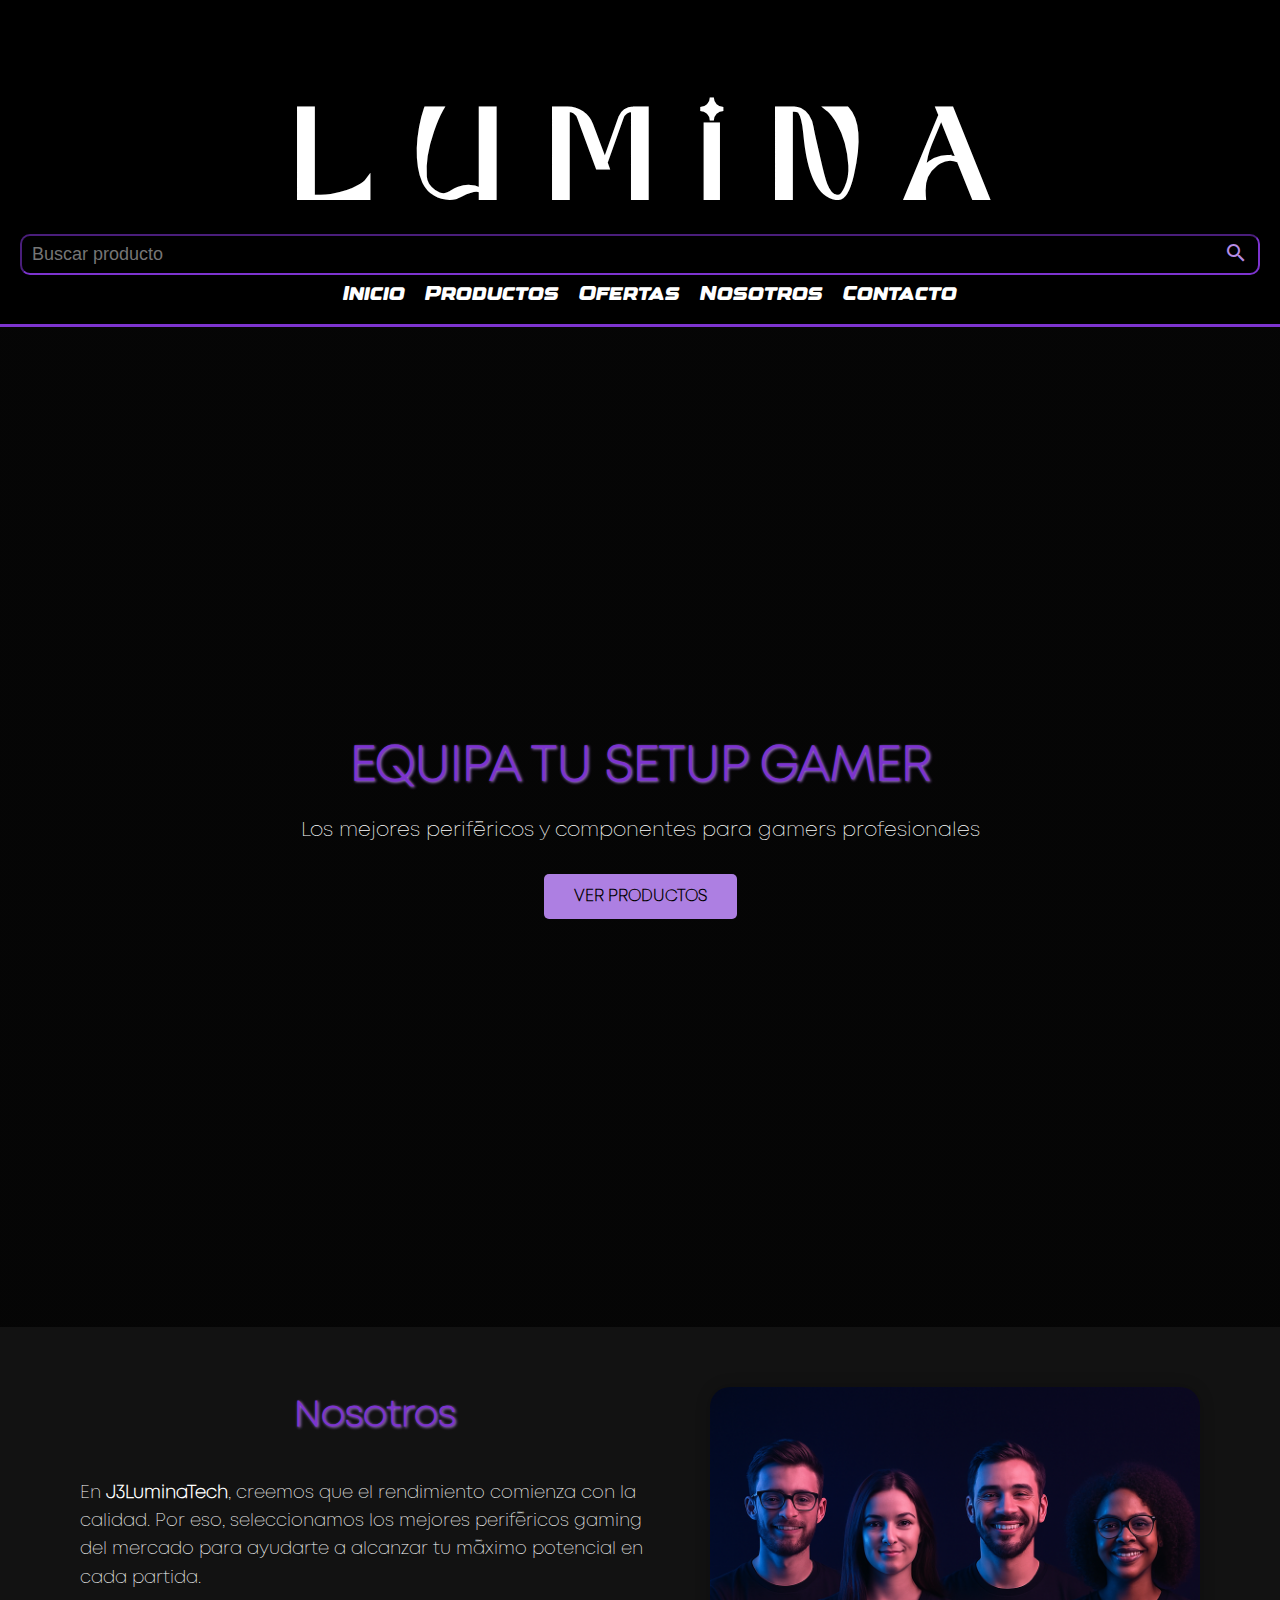
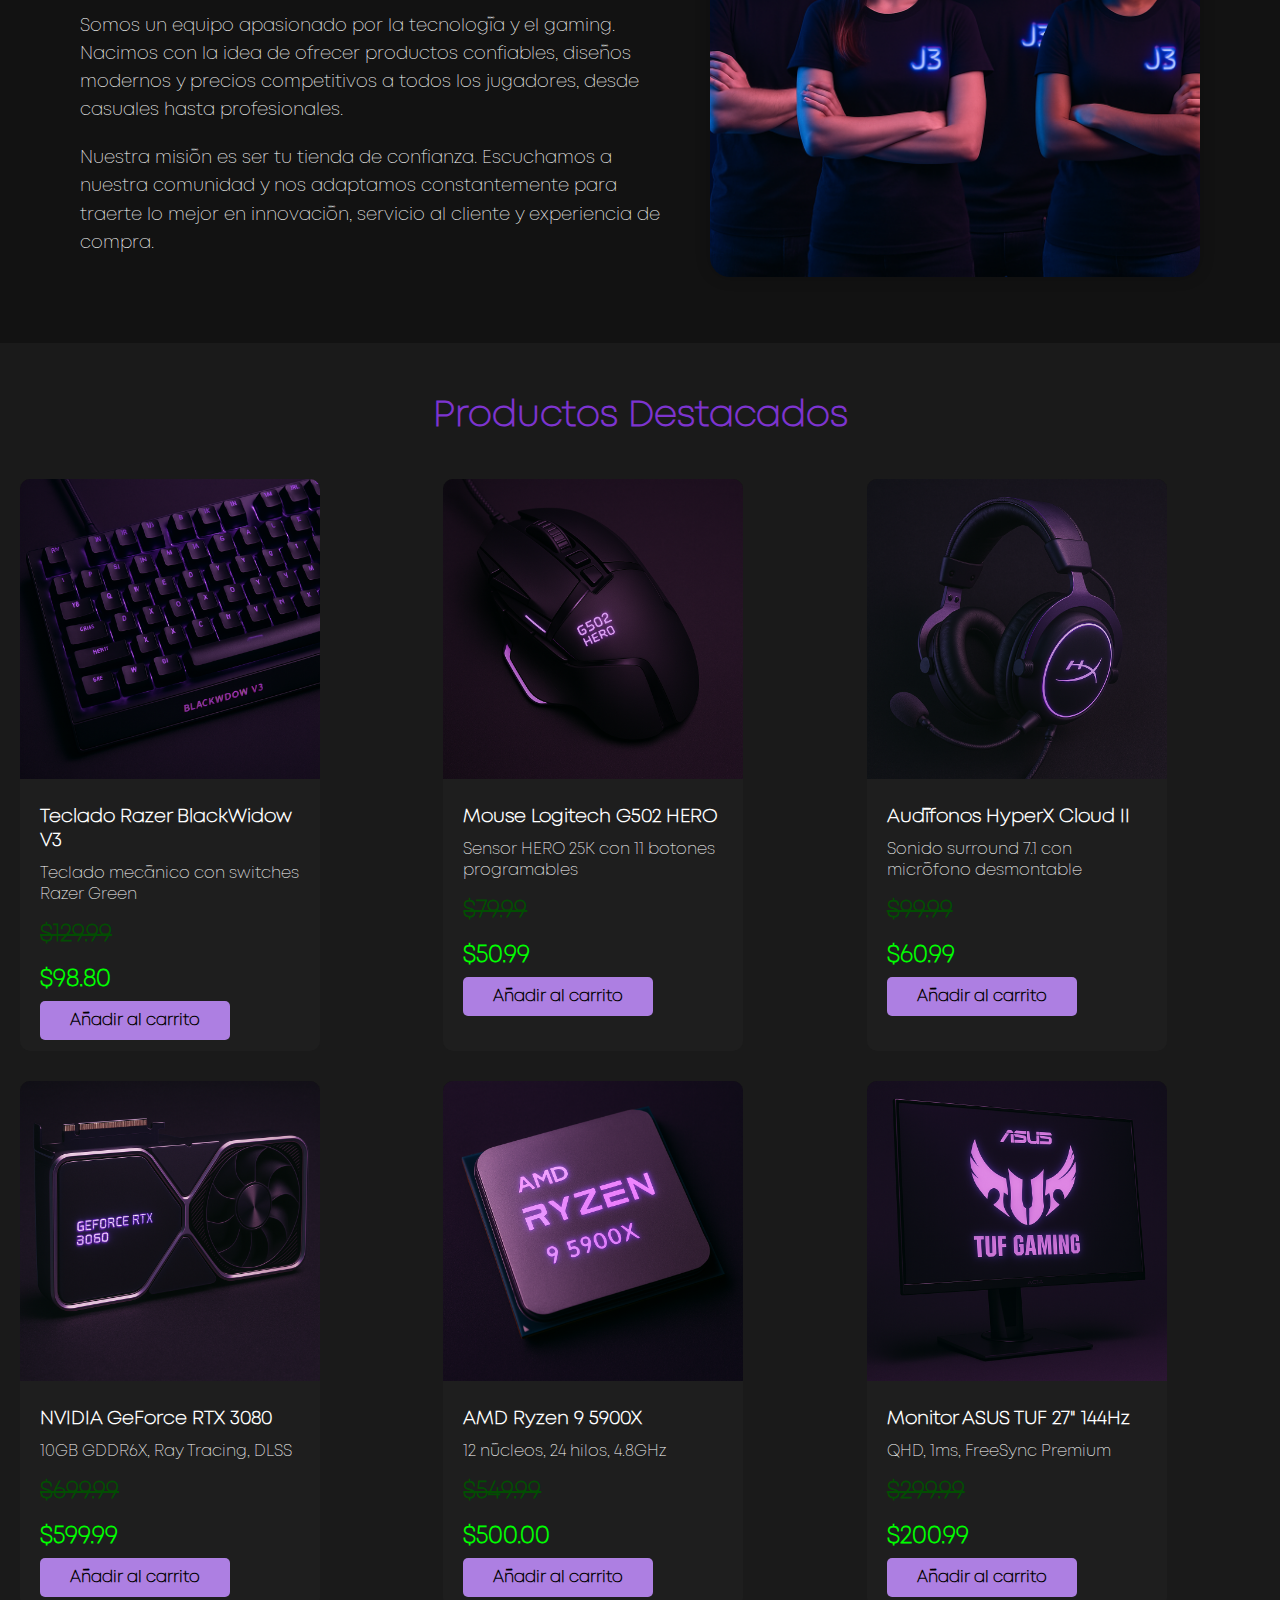
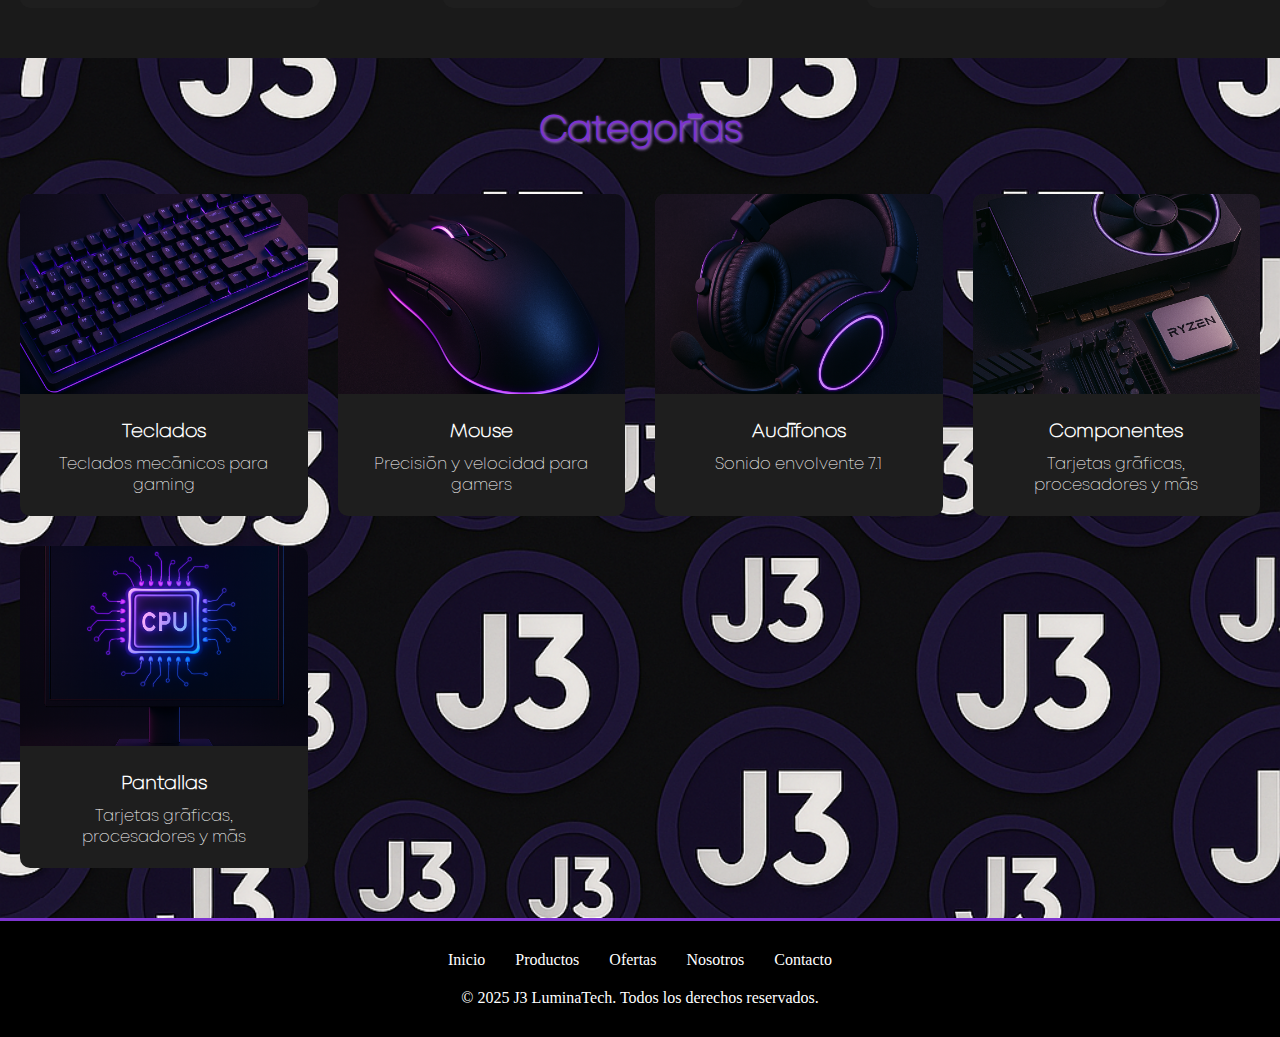
==== commit 4d938b5d: "index.html" ====
--- a/index.html
+++ b/index.html
@@ -4,7 +4,7 @@
     <meta charset="UTF-8">
     <meta name="viewport" content="width=device-width, initial-scale=1.0">
     <link rel="stylesheet" href="style.css">
-    <link rel="shortcut icon" href="/img/LogoJ3.png" type="image/x-icon">
+    <link rel="shortcut icon" href="LuminaTech/img/LogoJ3.png" type="image/x-icon">
     <link href="https://fonts.googleapis.com/icon?family=Material+Icons" rel="stylesheet">
     <title>Lumina - Periféricos y Componentes Gaming</title>
 
@@ -12,7 +12,7 @@
 <body>
     <header>
       <!-- Logo dado -->
-        <img src="/img/J3DADO.png" alt="">
+        <img src="LuminaTech/img/J3DADO.png" alt="">
         <div class="lumina">L U M i N A</div>
 
         <!-- Inicio barra de busqueda -->
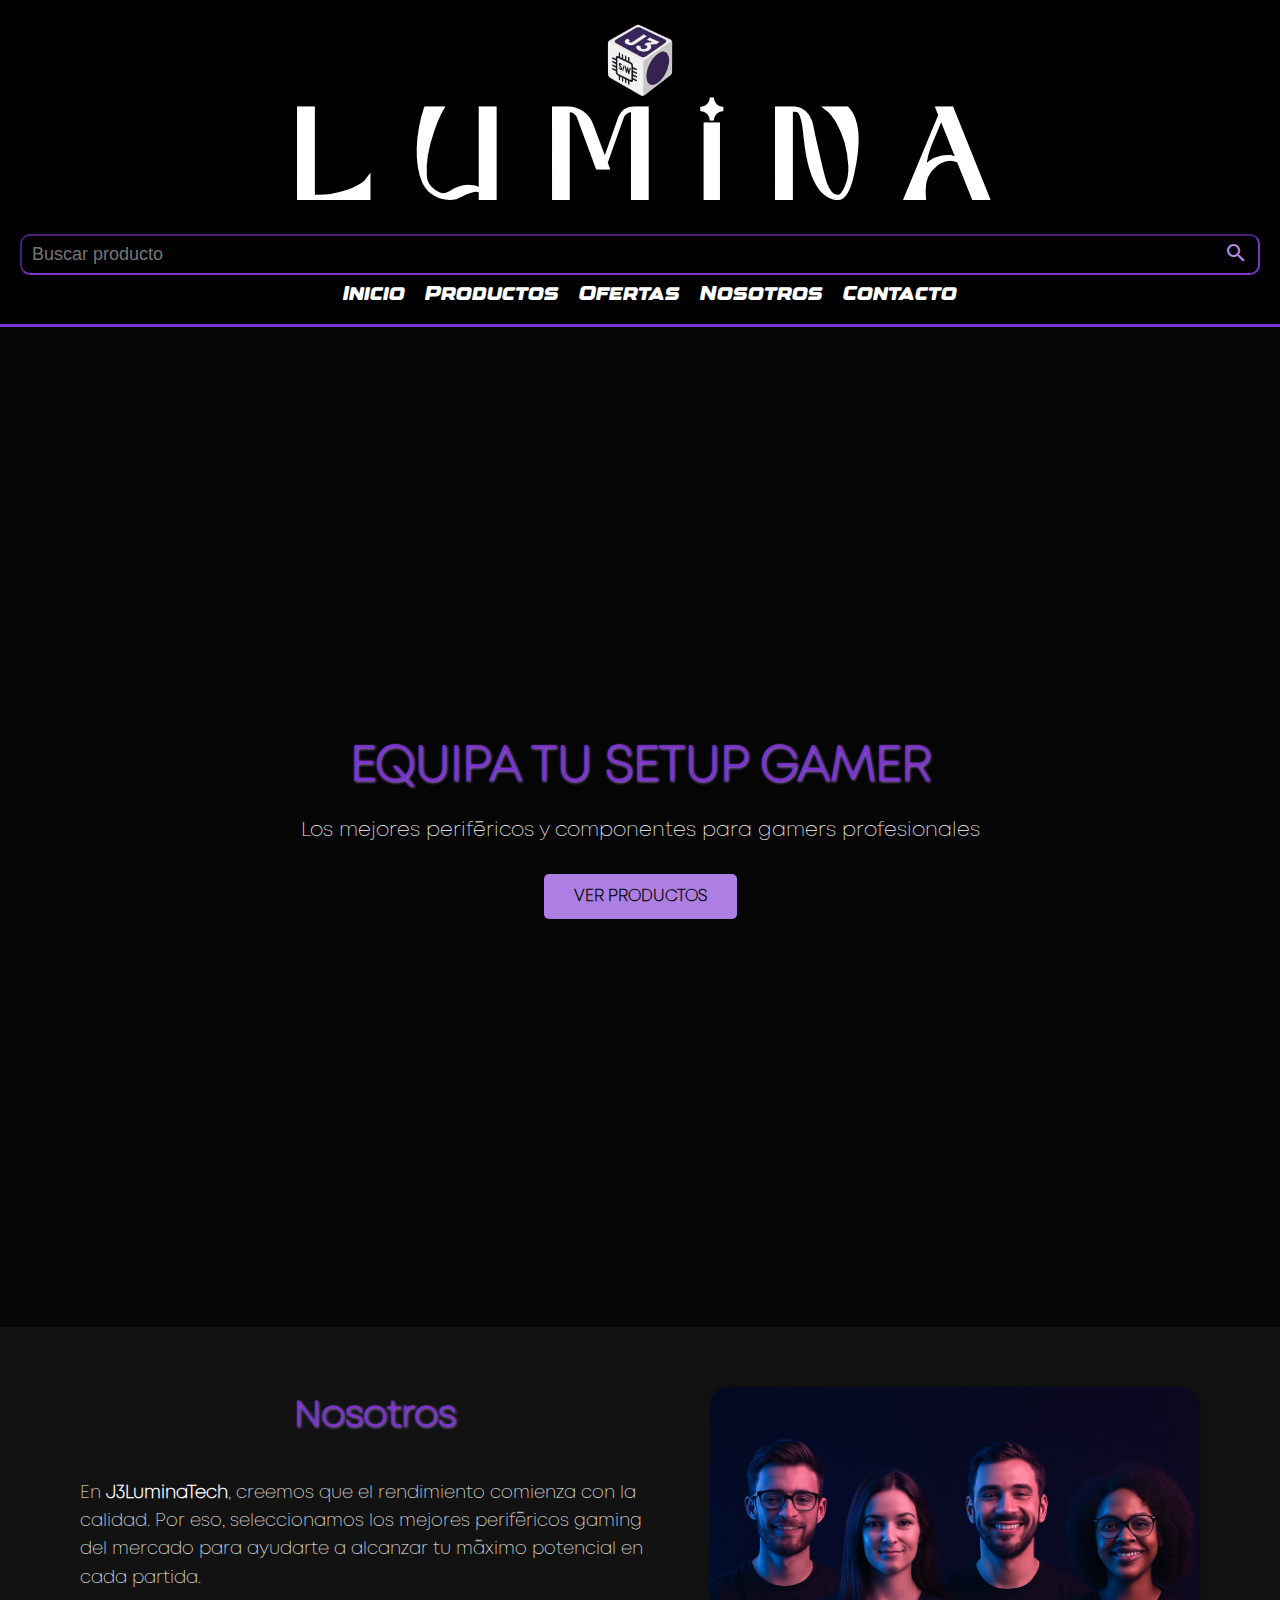
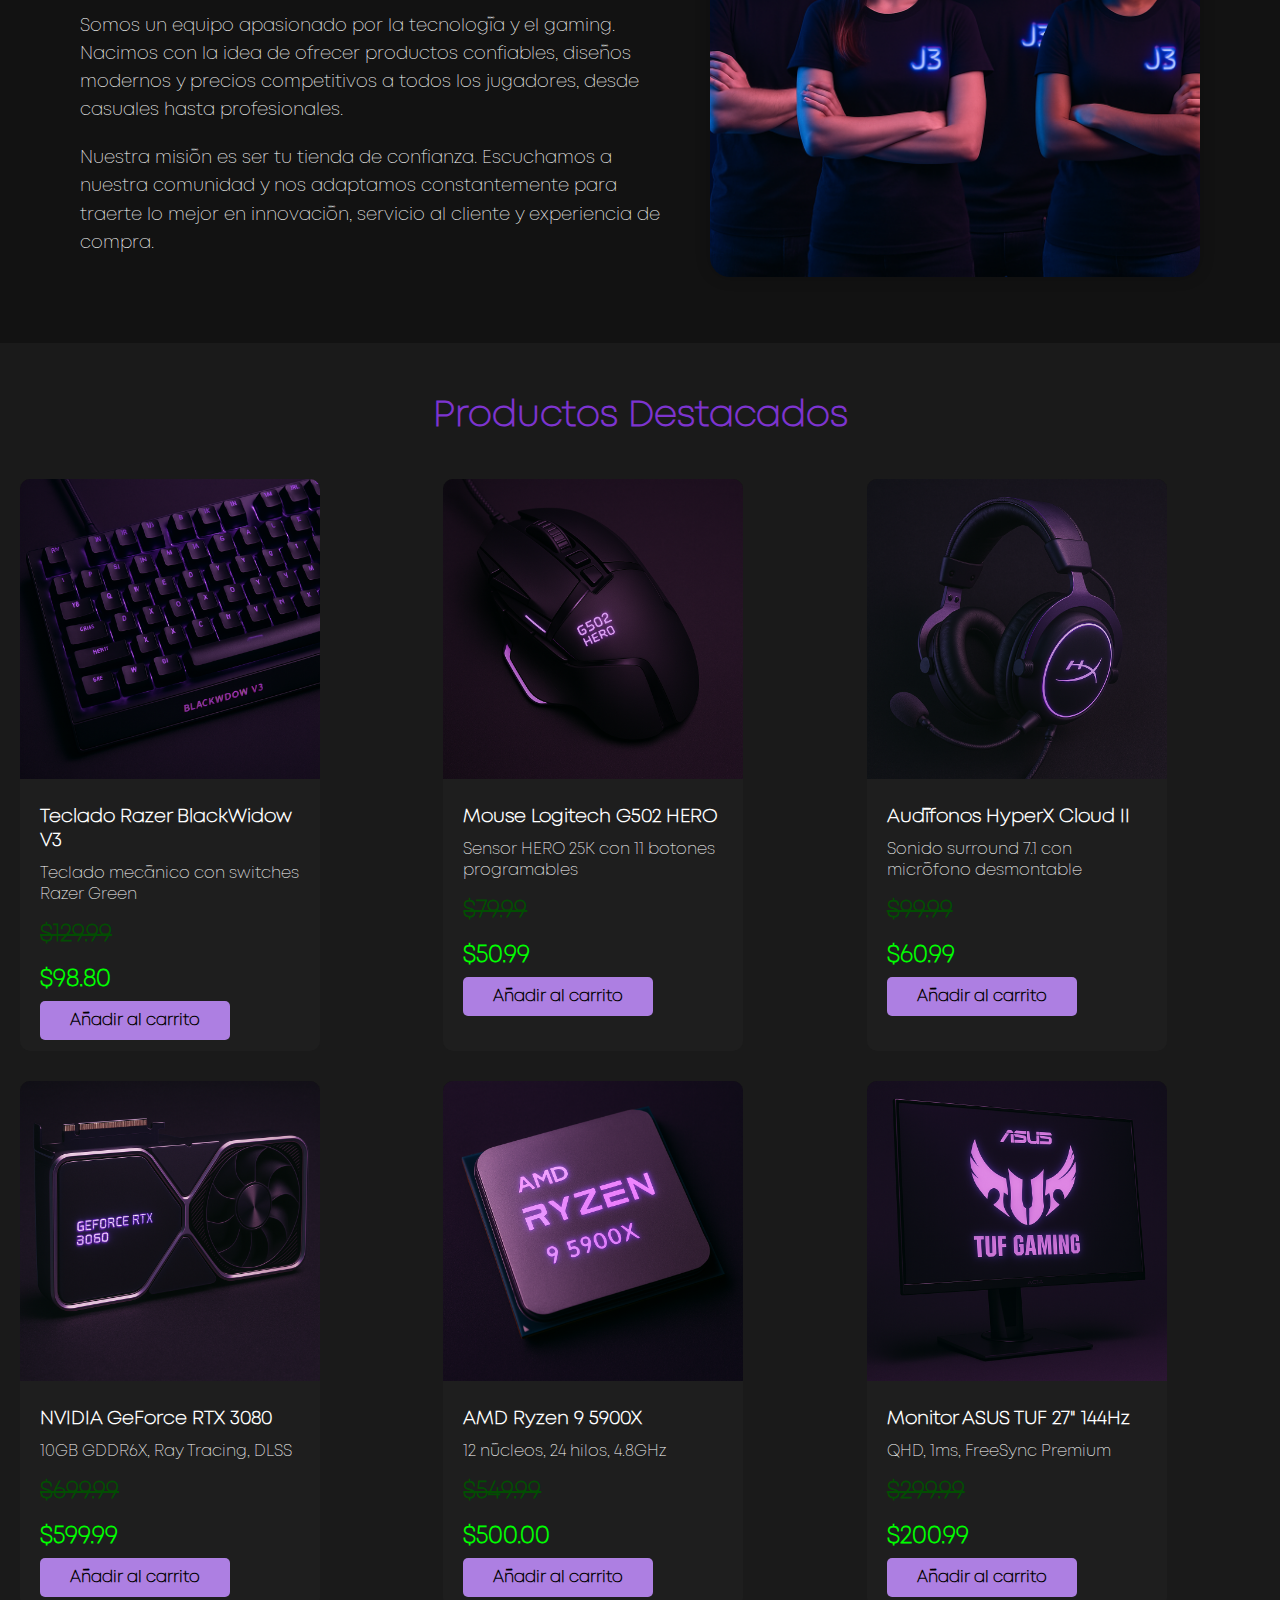
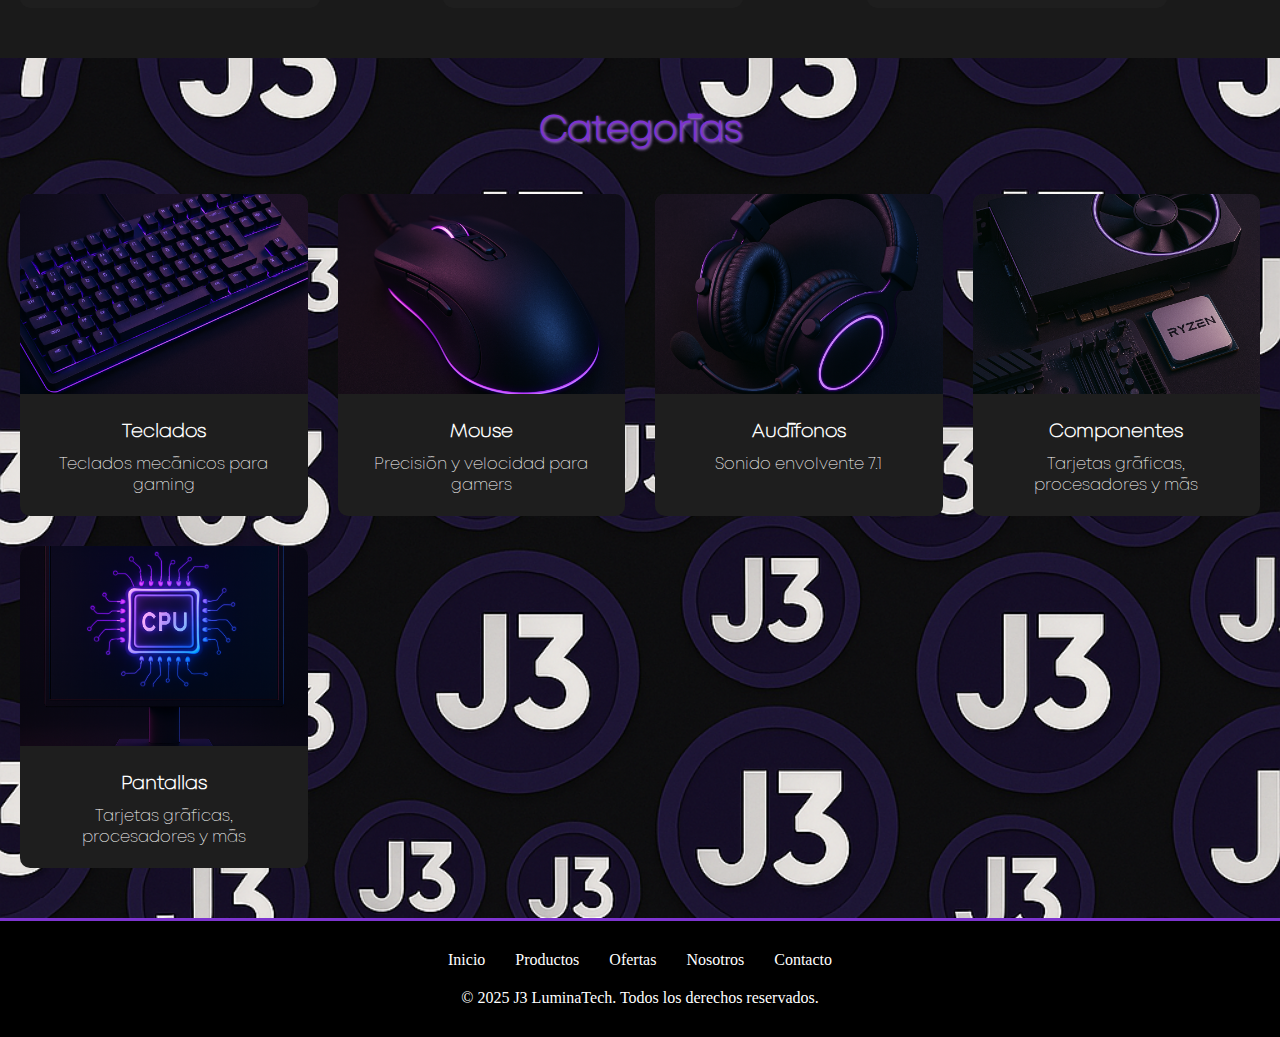
==== commit 391884a3: "index.html" ====
--- a/index.html
+++ b/index.html
@@ -4,7 +4,7 @@
     <meta charset="UTF-8">
     <meta name="viewport" content="width=device-width, initial-scale=1.0">
     <link rel="stylesheet" href="style.css">
-    <link rel="shortcut icon" href="LuminaTech/img/LogoJ3.png" type="image/x-icon">
+    <link rel="shortcut icon" href="img/LogoJ3.png" type="image/x-icon">
     <link href="https://fonts.googleapis.com/icon?family=Material+Icons" rel="stylesheet">
     <title>Lumina - Periféricos y Componentes Gaming</title>
 
@@ -12,7 +12,7 @@
 <body>
     <header>
       <!-- Logo dado -->
-        <img src="LuminaTech/img/J3DADO.png" alt="">
+        <img src="img/J3DADO.png" alt="">
         <div class="lumina">L U M i N A</div>
 
         <!-- Inicio barra de busqueda -->
@@ -54,7 +54,7 @@
           <p>Nuestra misión es ser tu tienda de confianza. Escuchamos a nuestra comunidad y nos adaptamos constantemente para traerte lo mejor en innovación, servicio al cliente y experiencia de compra.</p>
         </div>
         <div class="nosotros-img">
-          <img src="/img/nosotrosj3tech.png" alt="Equipo Lumina" />
+          <img src="img/nosotrosj3tech.png" alt="Equipo Lumina" />
         </div>
       </section>
       <!-- Fin nosotros -->
